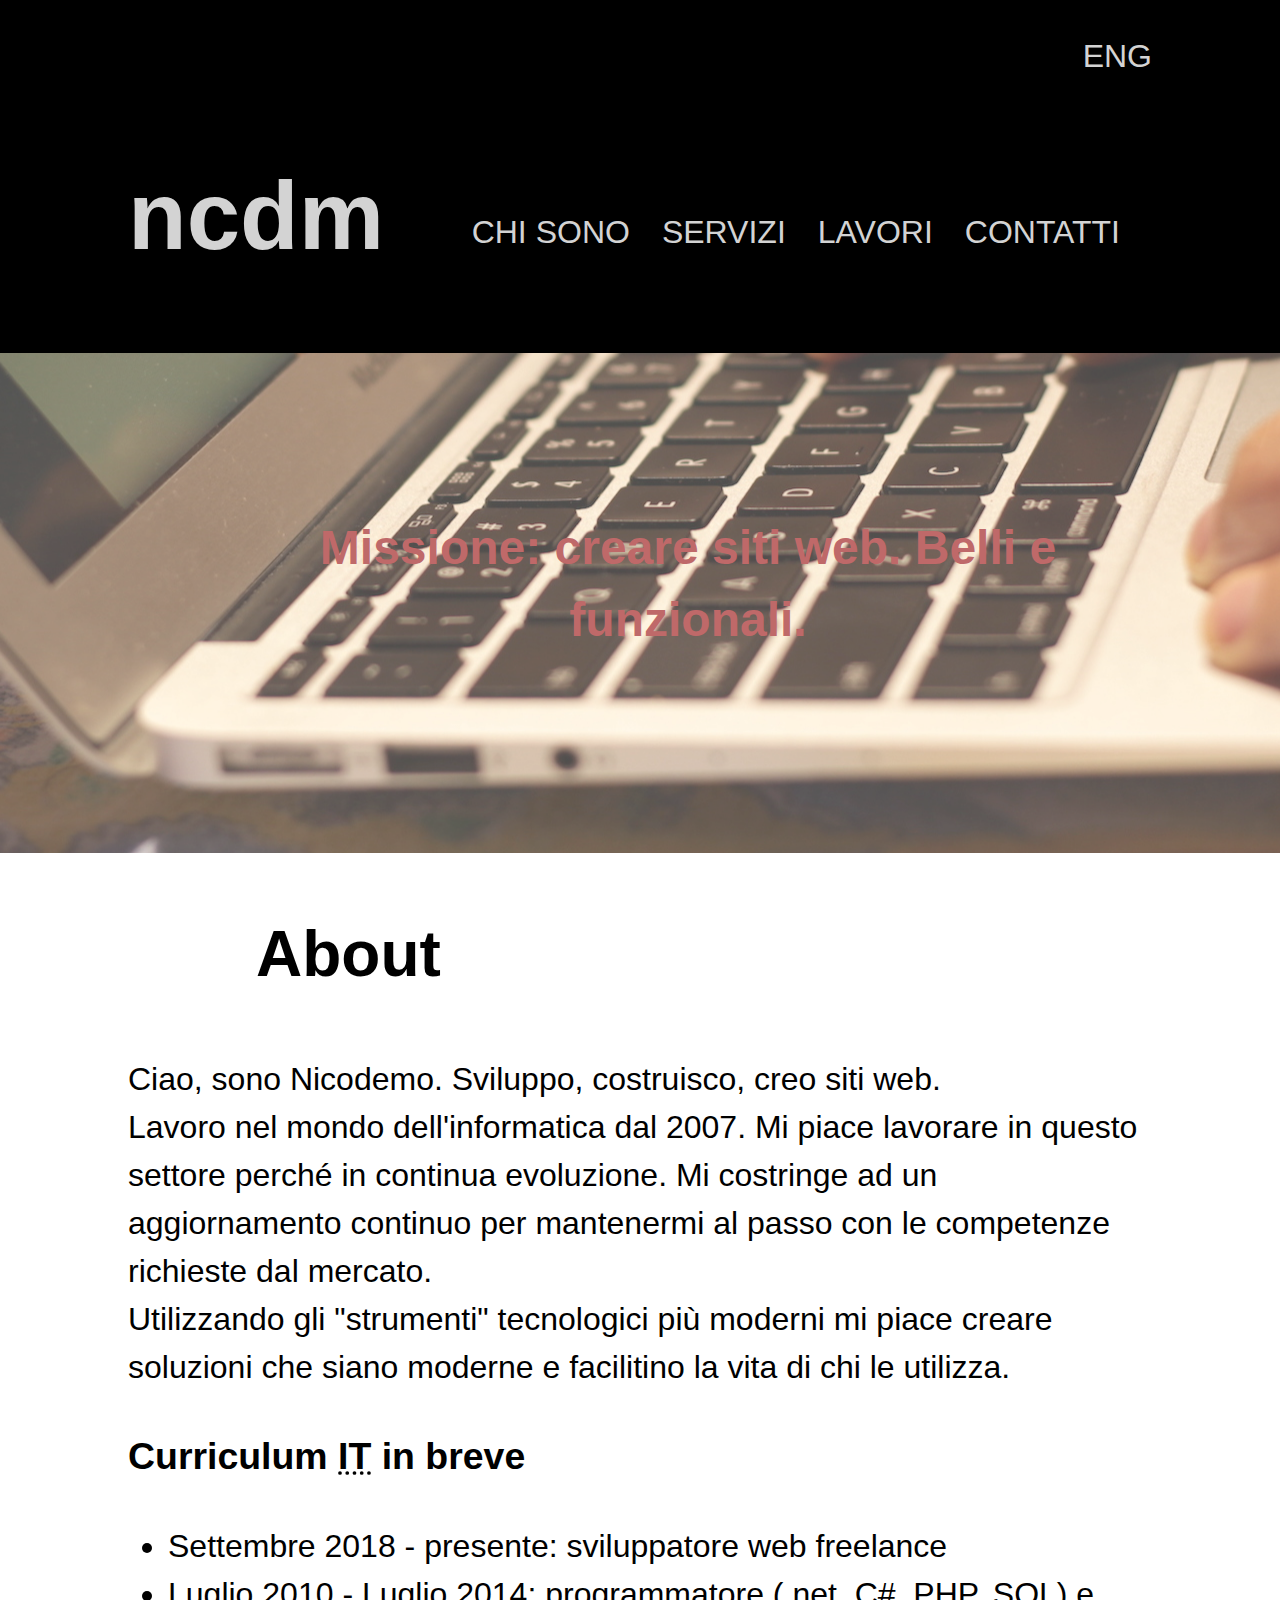
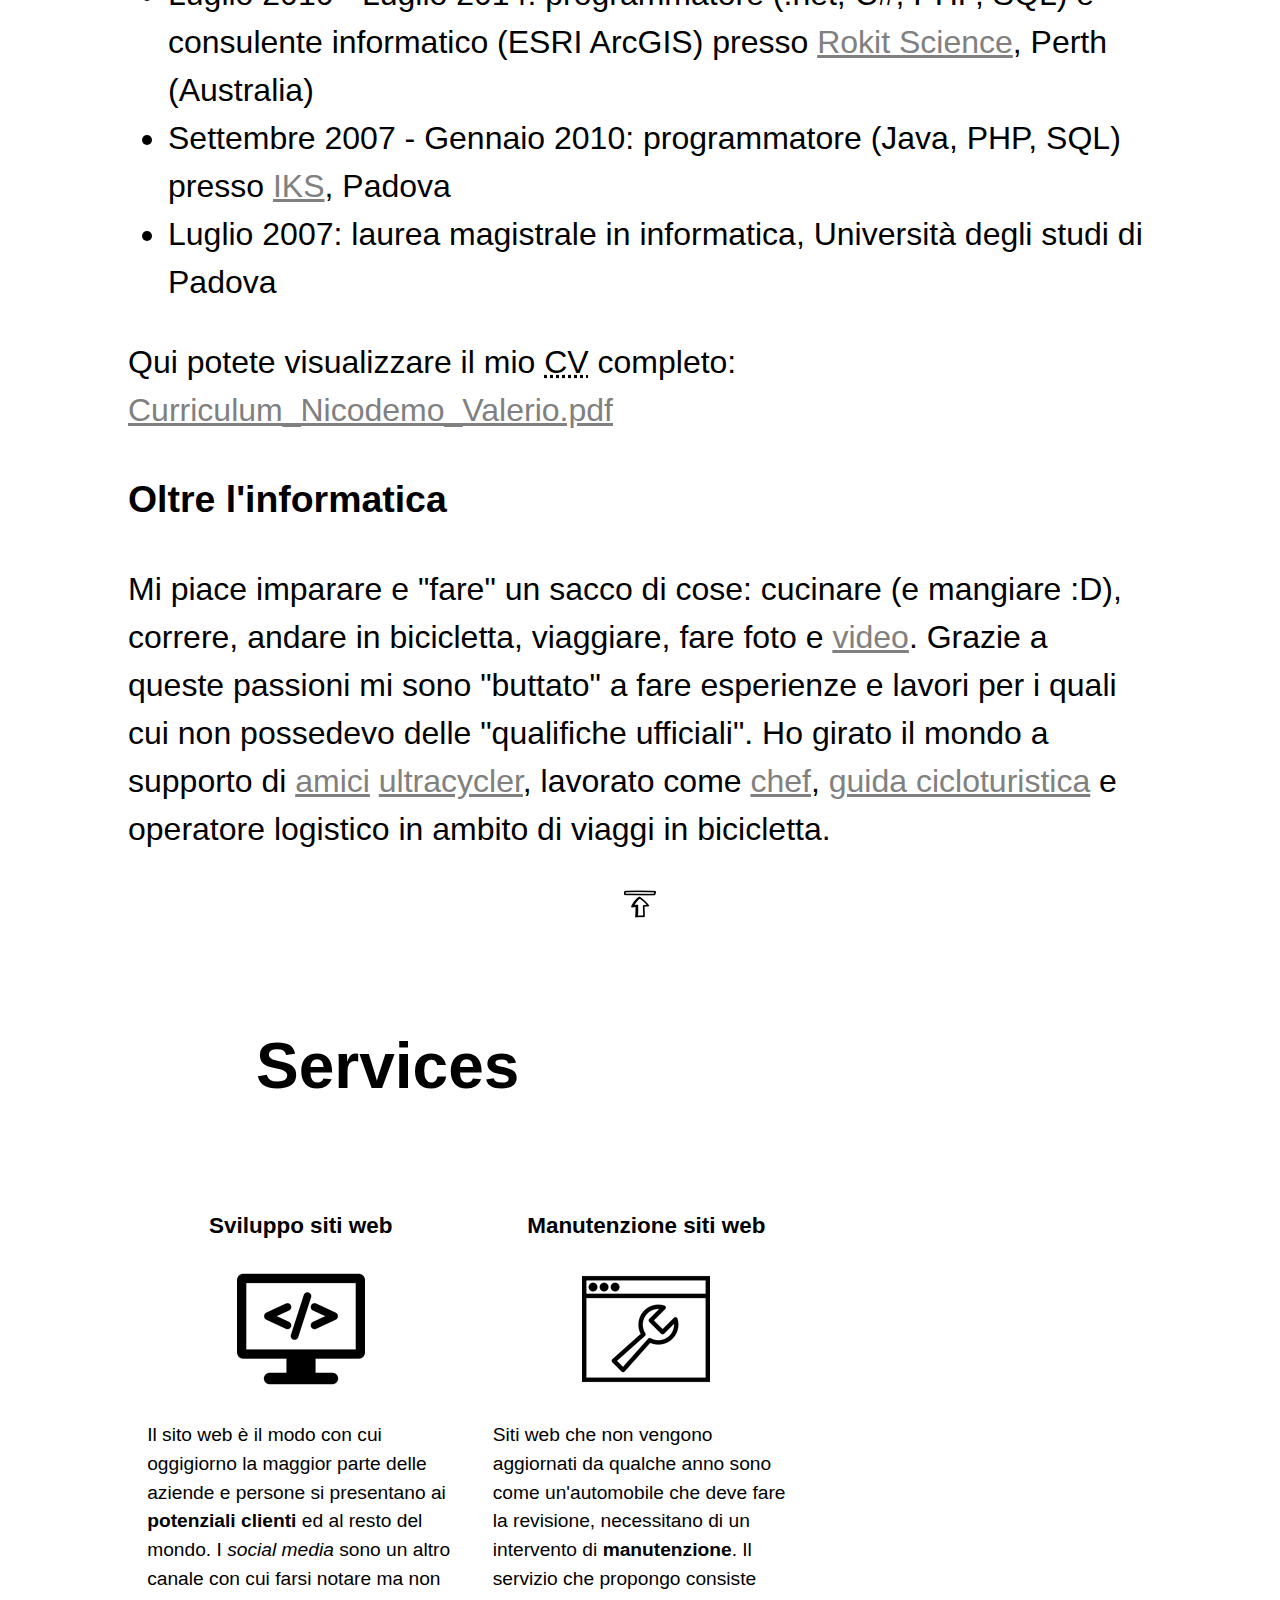
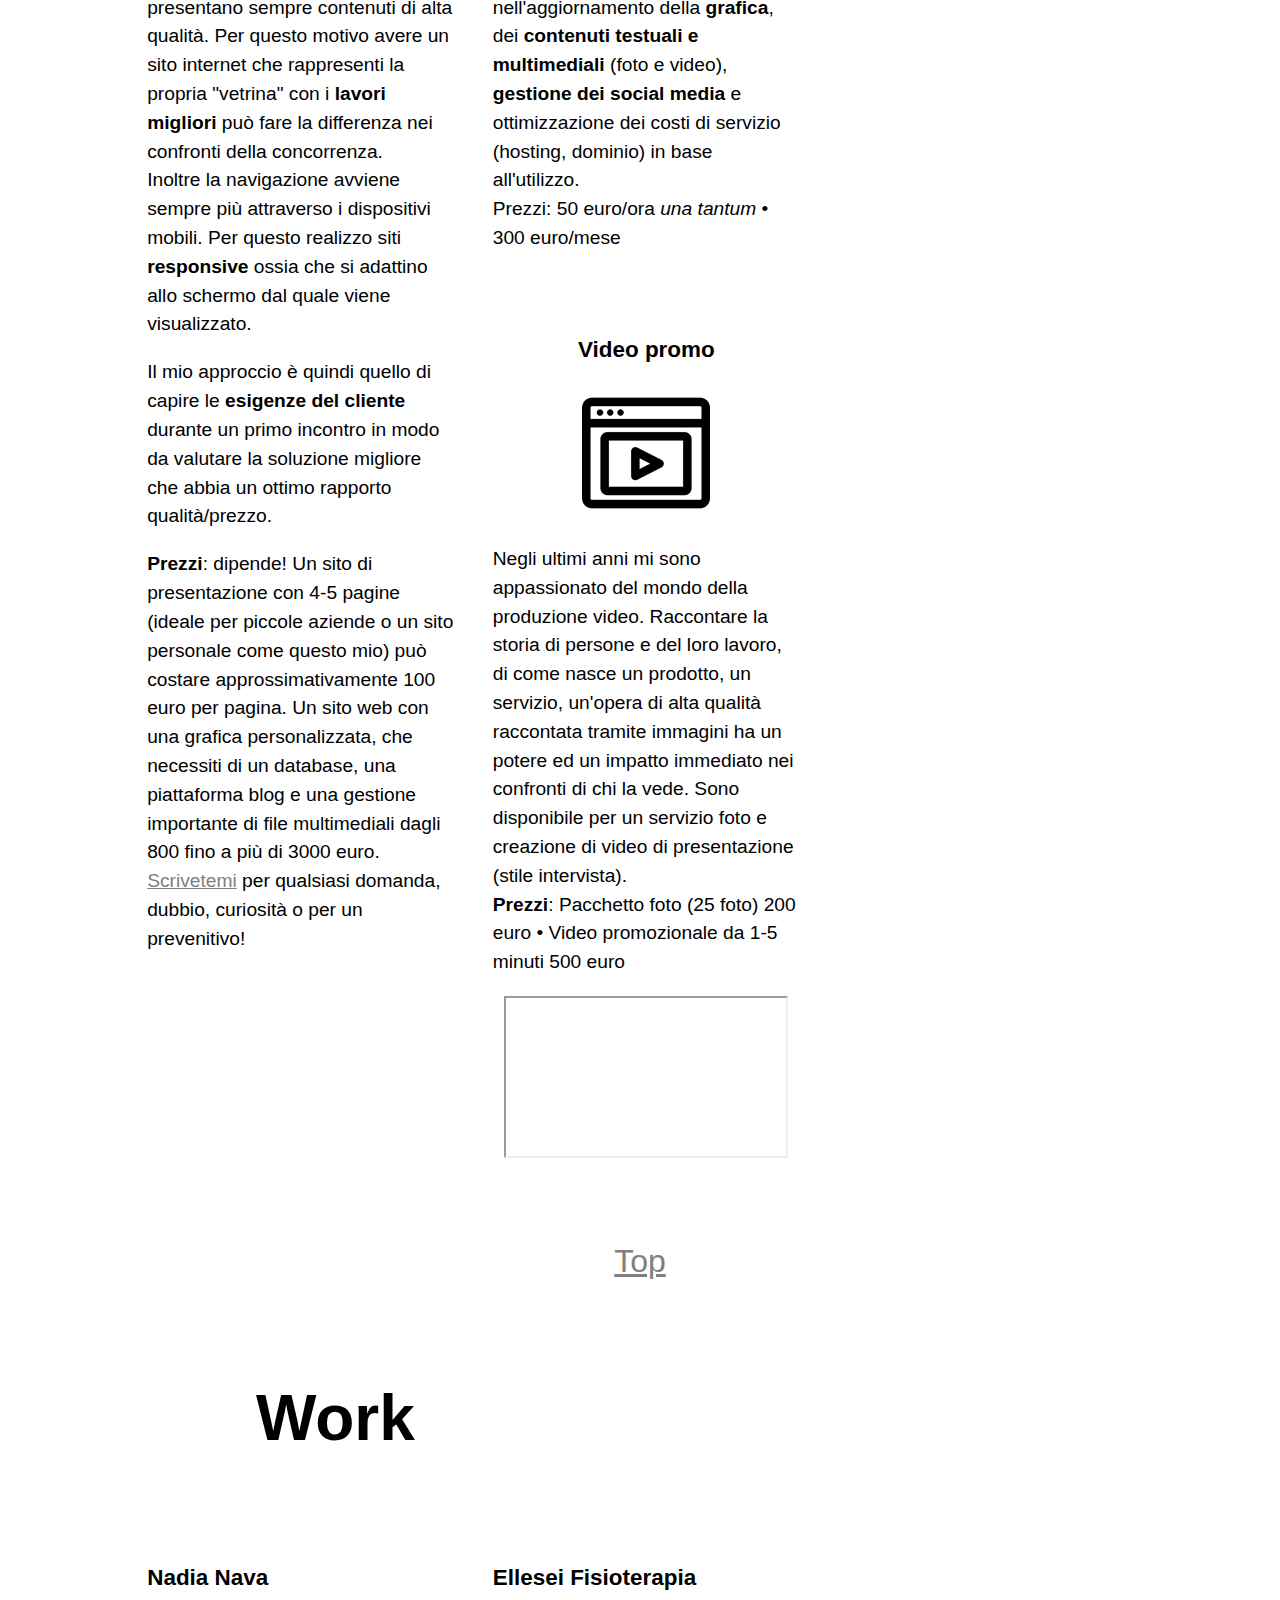
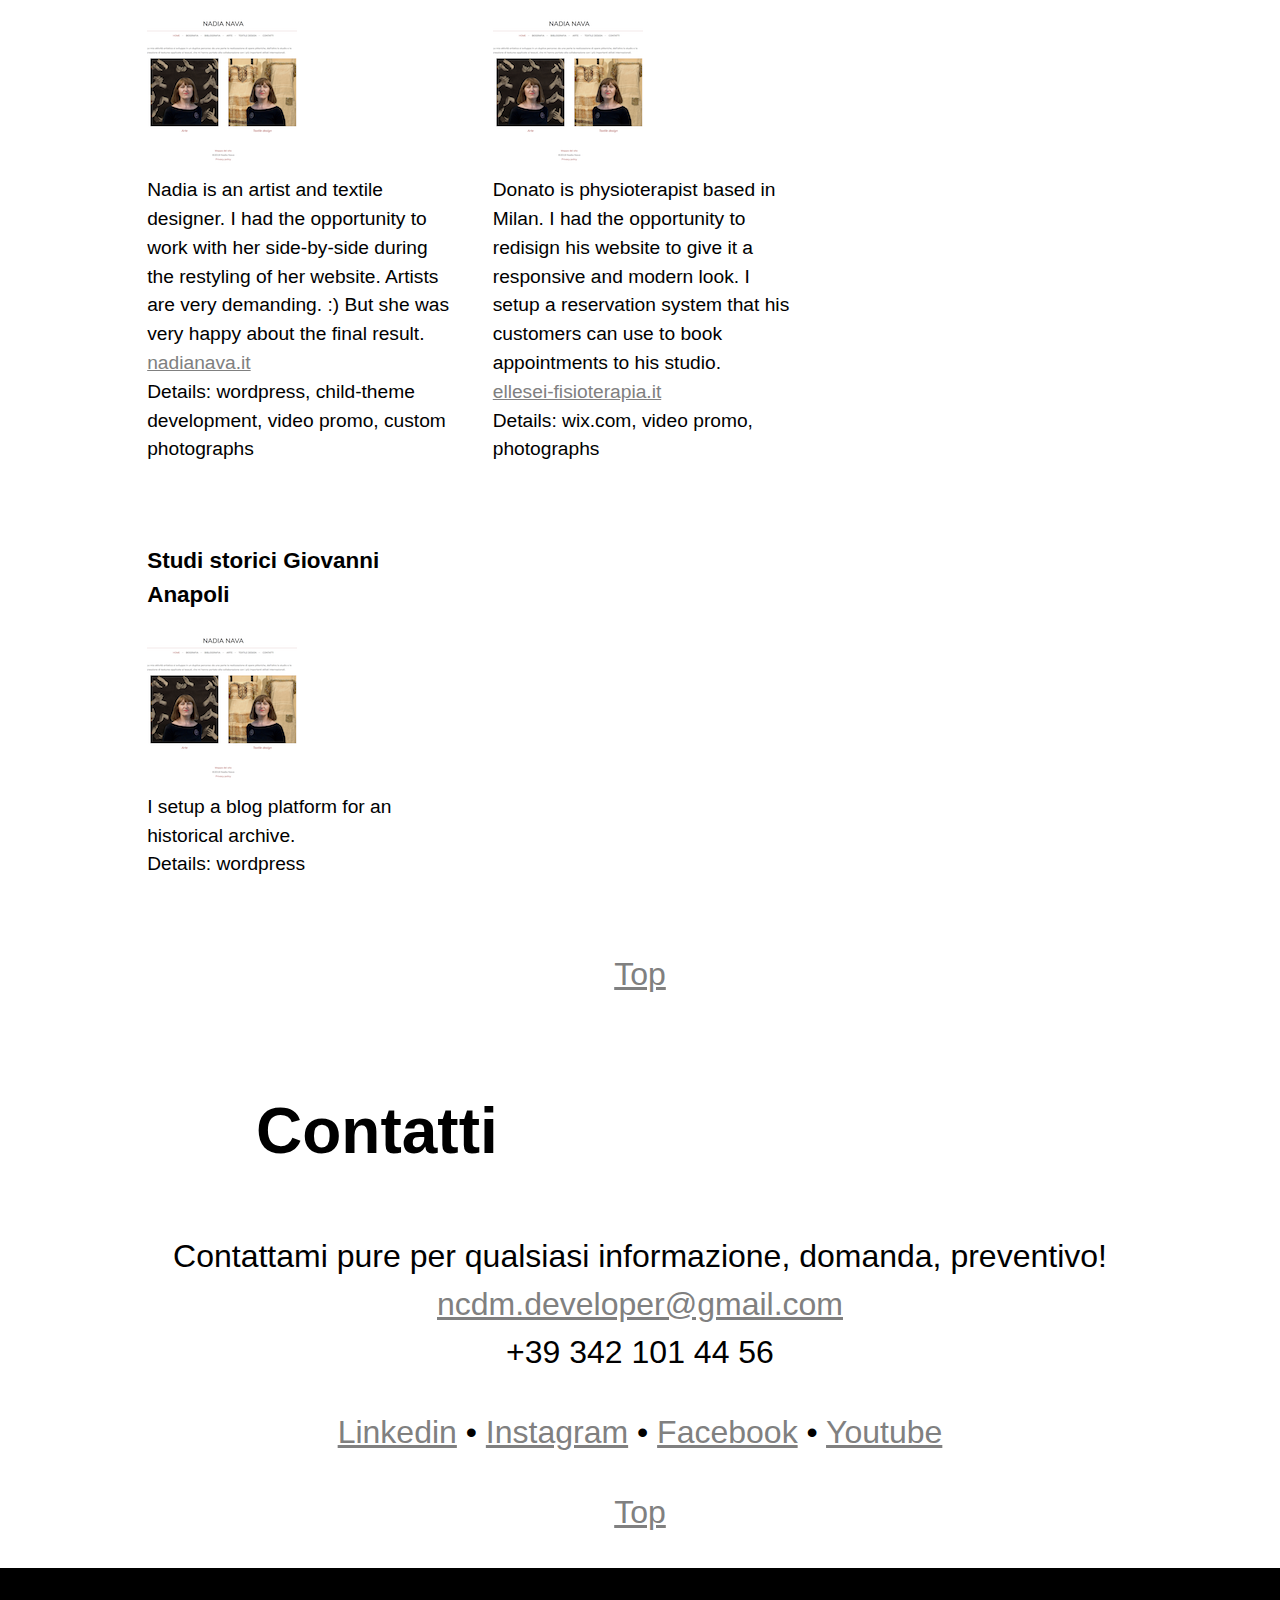
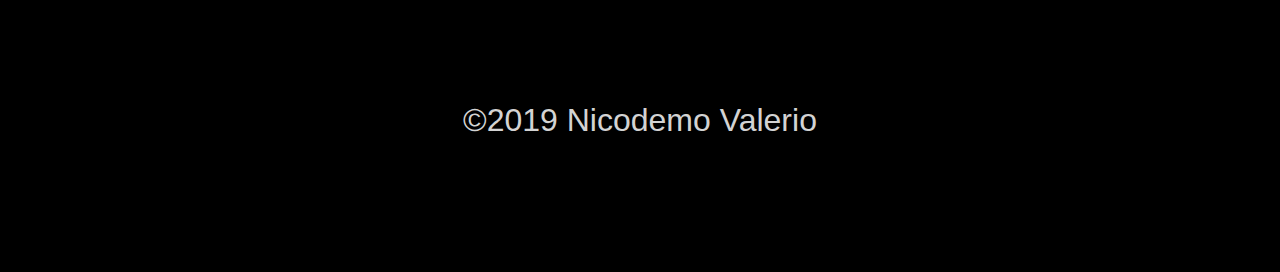
==== index.html @ 2367c75a "First upload" ====
<!DOCTYPE html>
<html lang="it" dir="ltr">
  <head>
    <meta charset="utf-8">
    <meta name="description" content="Nicodemo Valerio è uno sviluppatore di siti web. Lavora con base in provincia di Vicenza ma offre i suoi servizi in tutta Italia.">
    <meta name="keywords" content="web developer, sviluppatore web, programmatore, vicenza, html, css, freelance">
    <meta name="author" content="Nicodemo Valerio">
    <meta name="viewport" content="width=device-width, initial-scale=1.0">
    <title>Nicodemo Valerio</title>
    <link rel="stylesheet" href="./css/style.css">
    <link rel="icon" href="./img/icons/favicon.png">
  </head>
  <body>
    <header>
      <div class="container">
        <div id="language">
          <a href="index-en.html">ENG</a>
        </div>
        <div id="header-title">
            <h1>ncdm</h1>
        </div>
        <nav id="menu">
          <ul>
            <li><a href="#about">Chi sono</a></li>
            <li><a href="#services">Servizi</a></li>
            <li><a href="#work">Lavori</a></li>
            <li><a href="#contacts">Contatti</a></li>
          </ul>
        </nav>
      </div>
    </header>
    <section id="showcase">
      <div class="container">
        <h2>Missione: creare siti web. Belli e funzionali.</h2>
      </div>
    </section>
    <section id="about">
      <div class="container">
        <h2>About</h2>
        <p>Ciao, sono Nicodemo. Sviluppo, costruisco, creo siti web.
          <br>Lavoro nel mondo dell'informatica dal 2007. Mi piace lavorare in questo settore perché in continua evoluzione. Mi costringe ad un aggiornamento continuo per mantenermi al passo con le competenze richieste dal mercato.
          <br>Utilizzando gli "strumenti" tecnologici più moderni mi piace creare soluzioni che siano moderne e facilitino la vita di chi le utilizza.
        </p>
        <h3>Curriculum <abbr title="Information Technology">IT</abbr> in breve</h3>
        <ul>
          <li>Settembre 2018 - presente: sviluppatore web freelance</li>
          <li>Luglio 2010 - Luglio 2014: programmatore (.net, C#, PHP, SQL) e consulente informatico (ESRI ArcGIS) presso <a href="http://rokitscience.com/">Rokit Science</a>, Perth (Australia)</li>
          <li>Settembre 2007 - Gennaio 2010: programmatore (Java, PHP, SQL) presso <a href="https://www.iks.it">IKS</a>, Padova</li>
          <li>Luglio 2007: laurea magistrale in informatica, Università degli studi di Padova</li>
        </ul>
        <p>Qui potete visualizzare il mio <abbr title="Curriculum Vitae">CV</abbr> completo: <a href="#">Curriculum_Nicodemo_Valerio.pdf</a></p>
        <h3>Oltre l'informatica</h3>
        <p>Mi piace imparare e "fare" un sacco di cose: cucinare (e mangiare :D), correre, andare in bicicletta, viaggiare, fare foto e <a href="https://www.youtube.com/c/NicodemoValerio" target="_blank">video</a>. Grazie a queste passioni mi sono "buttato" a fare esperienze e lavori per i quali cui non possedevo delle "qualifiche ufficiali". Ho girato il mondo a supporto di <a href="http://www.paoloaste.it" target="_blank">amici</a> <a href="https://keepbrave.com/gallery/" target="_blank">ultracycler</a>, lavorato come <a href="http://www.thefitduck.wordpress.com" target="_blank">chef</a>, <a href="https://www.girolibero.it" target="_blank">guida cicloturistica</a> e operatore logistico in ambito di viaggi in bicicletta.</p>
        <p class="centered"><a href="#menu"><img src="./img/icons/gototop.png" alt="Go to top"> </a></p>
      </div>
    </section>
    <section id="services">
      <div class="container">
          <h2>Services</h2>
          <div class="service">
            <h3>Sviluppo siti web</h3>
            <p class="centered"><img src="./img/services/service_web_development.png" alt="Web development icon" height="128" width="128"> </p>
            <p>Il sito web è il modo con cui oggigiorno la maggior parte delle aziende e persone si presentano ai <strong>potenziali clienti</strong> ed al resto del mondo. I <em>social media</em> sono un altro canale con cui farsi notare ma non presentano sempre contenuti di alta qualità. Per questo motivo avere un sito internet che rappresenti la propria "vetrina" con i <strong>lavori migliori</strong> può fare la differenza nei confronti della concorrenza.
            <br>Inoltre la navigazione avviene sempre più attraverso i dispositivi mobili. Per questo realizzo siti <strong>responsive</strong> ossia che si adattino allo schermo dal quale viene visualizzato.</p>
            <p>Il mio approccio è quindi quello di capire le <strong>esigenze del cliente</strong> durante un primo incontro in modo da valutare la soluzione migliore che abbia un ottimo rapporto qualità/prezzo.</p>
            <p><strong>Prezzi</strong>: dipende! Un sito di presentazione con 4-5 pagine (ideale per piccole aziende o un sito personale come questo mio) può costare approssimativamente 100 euro per pagina. Un sito web con una grafica personalizzata, che necessiti di un database, una piattaforma blog e una gestione importante di file multimediali dagli 800 fino a più di 3000 euro. <a href="#contacts">Scrivetemi</a> per qualsiasi domanda, dubbio, curiosità o per un prevenitivo!</p>
          </div>
          <div class="service">
            <h3>Manutenzione siti web</h3>
            <p class="centered"><img src="./img/services/service_maintenance.png" alt="Web development icon" height="128" width="128"></p>
            <p>Siti web che non vengono aggiornati da qualche anno sono come un'automobile che deve fare la revisione, necessitano di un intervento di <strong>manutenzione</strong>. Il servizio che propongo consiste nell'aggiornamento della <strong>grafica</strong>, dei <strong>contenuti testuali e multimediali</strong> (foto e video), <strong>gestione dei social media</strong> e ottimizzazione dei costi di servizio (hosting, dominio) in base all'utilizzo.
              <br>Prezzi: 50 euro/ora <em>una tantum</em> • 300 euro/mese
            </p>
          </div>
          <div class="service">
            <h3>Video promo</h3>
            <p class="centered"><img src="./img/services/service_video.png" alt="Web development icon" height="128" width="128"></p>
            <p>Negli ultimi anni mi sono appassionato del mondo della produzione video. Raccontare la storia di persone e del loro lavoro, di come nasce un prodotto, un servizio, un'opera di alta qualità raccontata tramite immagini ha un potere ed un impatto immediato nei confronti di chi la vede. Sono disponibile per un servizio foto e creazione di video di presentazione (stile intervista).
              <br><strong>Prezzi</strong>: Pacchetto foto (25 foto) 200 euro • Video promozionale da 1-5 minuti 500 euro
            </p>
            <p class="centered">
            <iframe width="280" height="158" src="https://www.youtube.com/embed/1aF78rdouV4" allow="accelerometer; autoplay; encrypted-media; gyroscope; picture-in-picture" allowfullscreen></iframe>
            </p>
          </div>
      </div>
      <p class="centered"><a href="#menu">Top</a></p>
    </section>
    <section id="work">
      <div class="container">
        <h2>Work</h2>
        <div class="workblock">
          <h3>Nadia Nava</h3>
          <p><a href="https://www.nadianava.it" target="_blank"><img src="./img/work/nadianava.png" alt="Nadia Nava website homepage screenshot"></a>
            <br>
            Nadia is an artist and textile designer. I had the opportunity to work with her side-by-side during the restyling of her website. Artists are very demanding. :) But she was very happy about the final result.
            <br><a href="https://www.nadianava.it" target="_blank">nadianava.it</a>
            <br>Details: wordpress, child-theme development, video promo, custom photographs
          </p>
        </div>
        <div class="workblock">
          <h3>Ellesei Fisioterapia</h3>
          <p><img src="./img/work/nadianava.png" alt="Nadia Nava website homepage screenshot">
            <br>
            Donato is physioterapist based in Milan. I had the opportunity to redisign his website to give it a responsive and modern look. I setup a reservation system that his customers can use to book appointments to his studio.
            <br><a href="https://www.ellesei-fisioterapia.it">ellesei-fisioterapia.it</a>
            <br>Details: wix.com, video promo, photographs
          </p>
        </div>
        <div class="workblock">
          <h3>Studi storici Giovanni Anapoli</h3>
          <p><a href="https://www.studistoricianapoli.it"><img src="./img/work/nadianava.png" alt="Nadia Nava website homepage screenshot"></a>
            <br>
            I setup a blog platform for an historical archive.
            <br>Details: wordpress
          </p>
        </div>
      </div>
      <p class="centered"><a href="#menu">Top</a></p>
    </section>
    <section id="contacts">
      <div class="container">
        <h2>Contatti</h2>
        <p class="centered">Contattami pure per qualsiasi informazione, domanda, preventivo!
          <br><a href="mailto:ncdm.developer@gmail.com">ncdm.developer@gmail.com</a>
          <br>+39 342 101 44 56
        </p>
        <p class="centered"><a href="#">Linkedin</a> • <a href="#">Instagram</a> • <a href="#">Facebook</a> • <a href="#">Youtube</a></p>
        <p class="centered"><a href="#menu">Top</a></p>
      </div>
    </section>
    <footer>
      <div class="container">
        <p>&copy;2019 Nicodemo Valerio</p>
      </div>
    </footer>
  </body>
</html>
---- css/style.css ----
body {
  font-size: 2em;
  font-family: Arial, Helvetica, sans-serif;
  line-height: 1.5;
  padding: 0;
  margin: 0;
  scroll-behavior: smooth;
}

/* Generic elements */
h2 {font-size: 2em; padding-left: 2em;}
a {color: gray;}
a:hover {text-decoration: none;}
a:hover img{border: 1px solid brown;}

/* Generic classes */
.container {
  width: 80%;
  margin: auto;
  overflow: hidden;
}
.small {font-size: 0.3em;}
.centered {text-align: center;}

/* Animations */
img.slide-from-right, div.slide-from-right, p.slide-from-right {
  position: relative;
  animation: slide-from-right 3s;
}
@keyframes slide-from-right{
  0%   {right: -400%;}
  100% {right: 0px;}
}

img.slide-from-left, div.slide-from-left, p.slide-from-left {
  position: relative;
  animation: slide-from-left 3s;
}
@keyframes slide-from-left{
  0%   {left: -100%;}
  100% {left: 0px;}
}

img.slide-from-top, div.slide-from-top, p.slide-from-top {
  position: relative;
  animation: slide-from-top 3s;
}
@keyframes slide-from-top{
  0%   {top: -100%;}
  100% {top: 0px;}
}

img.slide-from-bottom, div.slide-from-bottom, p.slide-from-bottom {
  position: relative;
  animation: slide-from-bottom 3s;
}
@keyframes slide-from-bottom{
  0%   {bottom: -100%;}
  100% {bottom: 0px;}
}

img.slide-left-right, div.slide-left-right, p.slide-left-right {
  position: relative;
  animation: slide-left-right 3s;
}
@keyframes slide-left-right {
  0%  {left: -50%;}
  50% {left: +50%;}
  100% {left: -0%;}
}

/* Header */
header {background: black;}
#language {text-align: right; padding-top: 1em;}
#header-title {float: left;}
#header-title h1 {
  color: lightgray;
  font-size: 3em;
  position: relative;
  animation: slide-from-right 3s;
}
header nav {
  float: right;
  padding-top: 3em;
  position: relative;
  animation: slide-from-left 3s;
}
header li {
    float: left;
    text-decoration: none;
    display: inline;
    margin-right: 1em;
}
header a {
  color: lightgray;
  text-decoration: none;
  text-transform: uppercase;
}
header a:hover {
  color: black;
  background-color: white;
  padding: 0.5em;
}

/* Showcase */
#showcase {
  min-height: 500px;
  min-width: 800px;
  background-image: url('../img/showcase/keyboard.jpg');
  background-repeat: no-repeat;
  background-position: bottom;
  background-attachment: fixed;
  opacity: 0.7;
  text-align: center;
  color: white;
}
#showcase h2 {
  font-size: 1.5em;
  color: brown;
  padding-top: 2.5em;
}

/* About */
#about {}

/* Services */
#services {}
.service, .workblock {
  float: left;
  width: 30%;
  font-size: 0.6em;
  padding: 1em;
}
.service h3 {text-align: center;}
/* Work */
#work {}
#workblock {}

/* Contacts */
#contacts {}

/* Footer */
footer{
  background: black;
  color: lightgray;
  text-align: center;
  padding: 3em 0;
}
/* Media */
@media(max-width: 768px) {
  body {font-size: 1em;}
  h2 {padding-left: 0;}
  #header-title, header nav, header nav li, .container,
  #showcase, #about, #services, .service, #work, .workblock, #contacts,
  footer {
    float:none;
    text-align: center;
    width: 100%;
    padding: 0;
  }
  header nav {padding-top: 0;}
}

@media(max-width: 800px) {
  #showcase {min-width: 200px; min-height: 50px;}
  #showcase h2 {margin-top: 0.3em;}
}
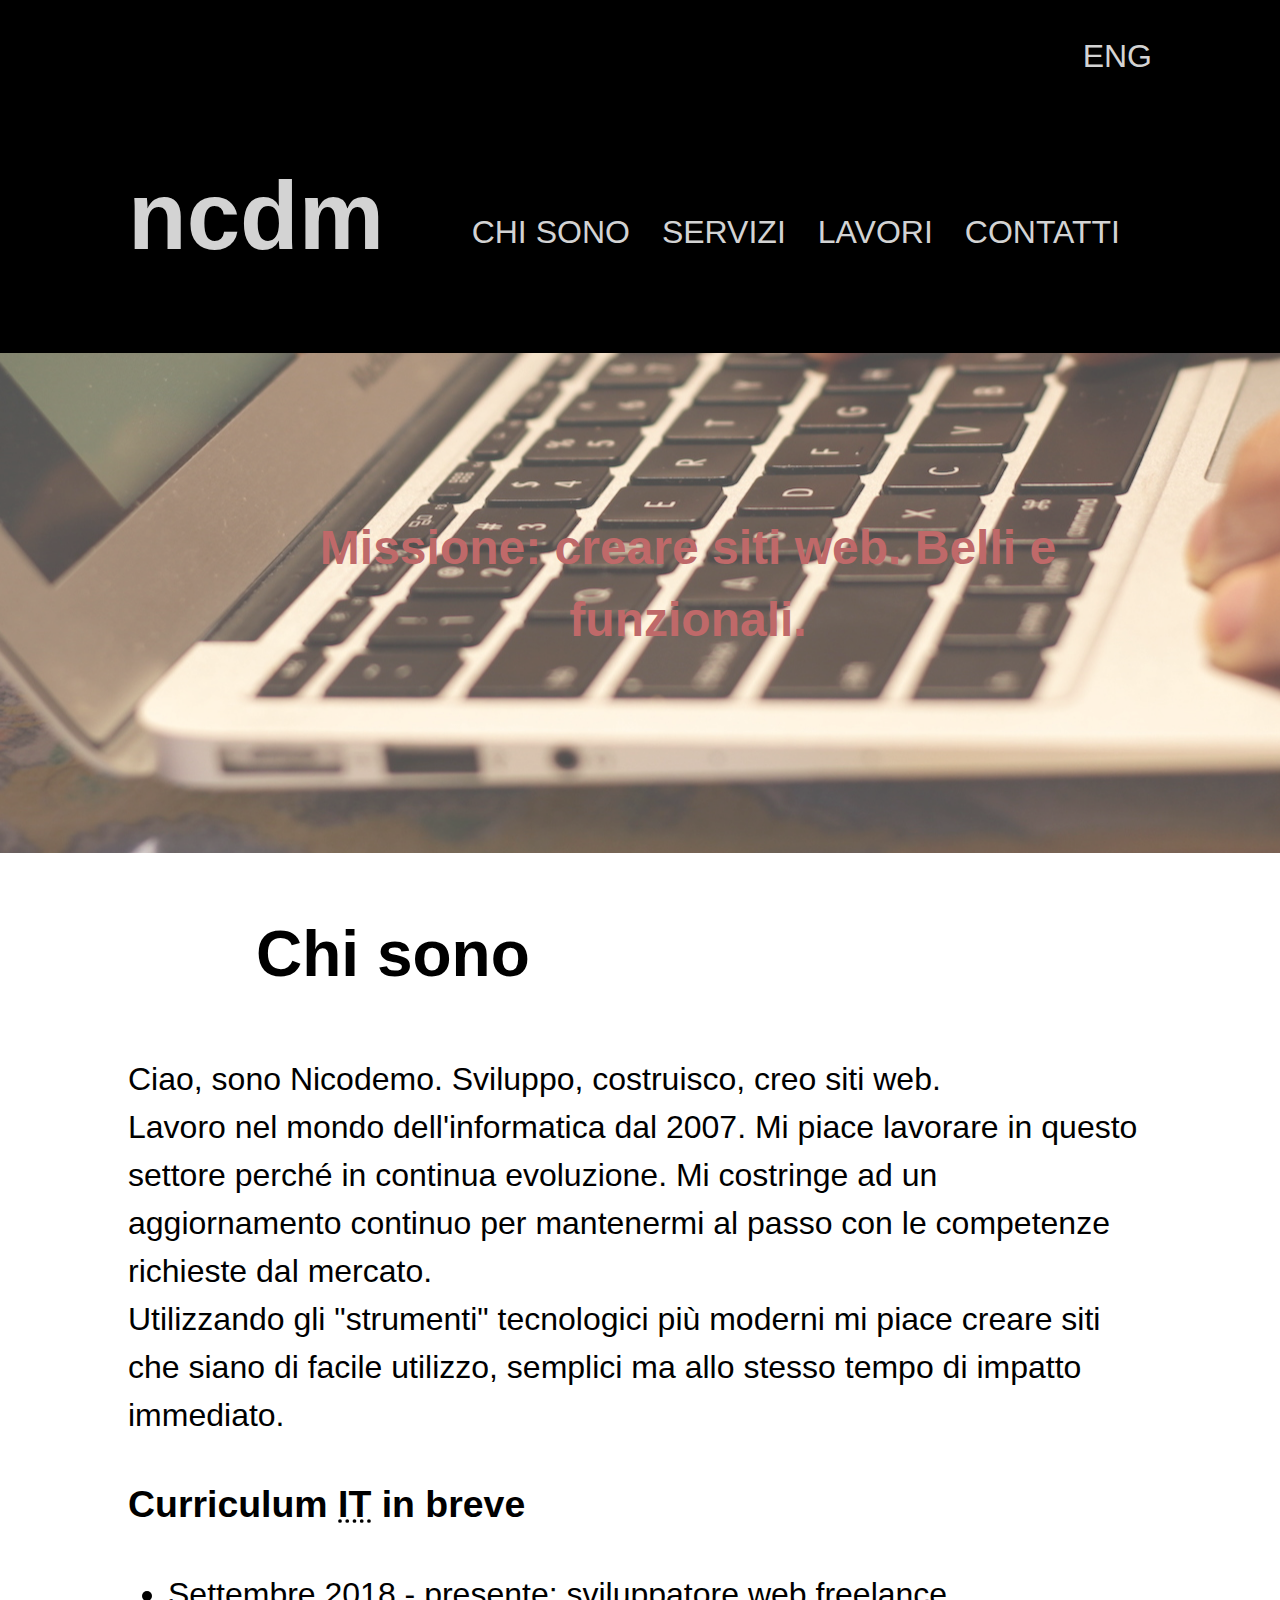
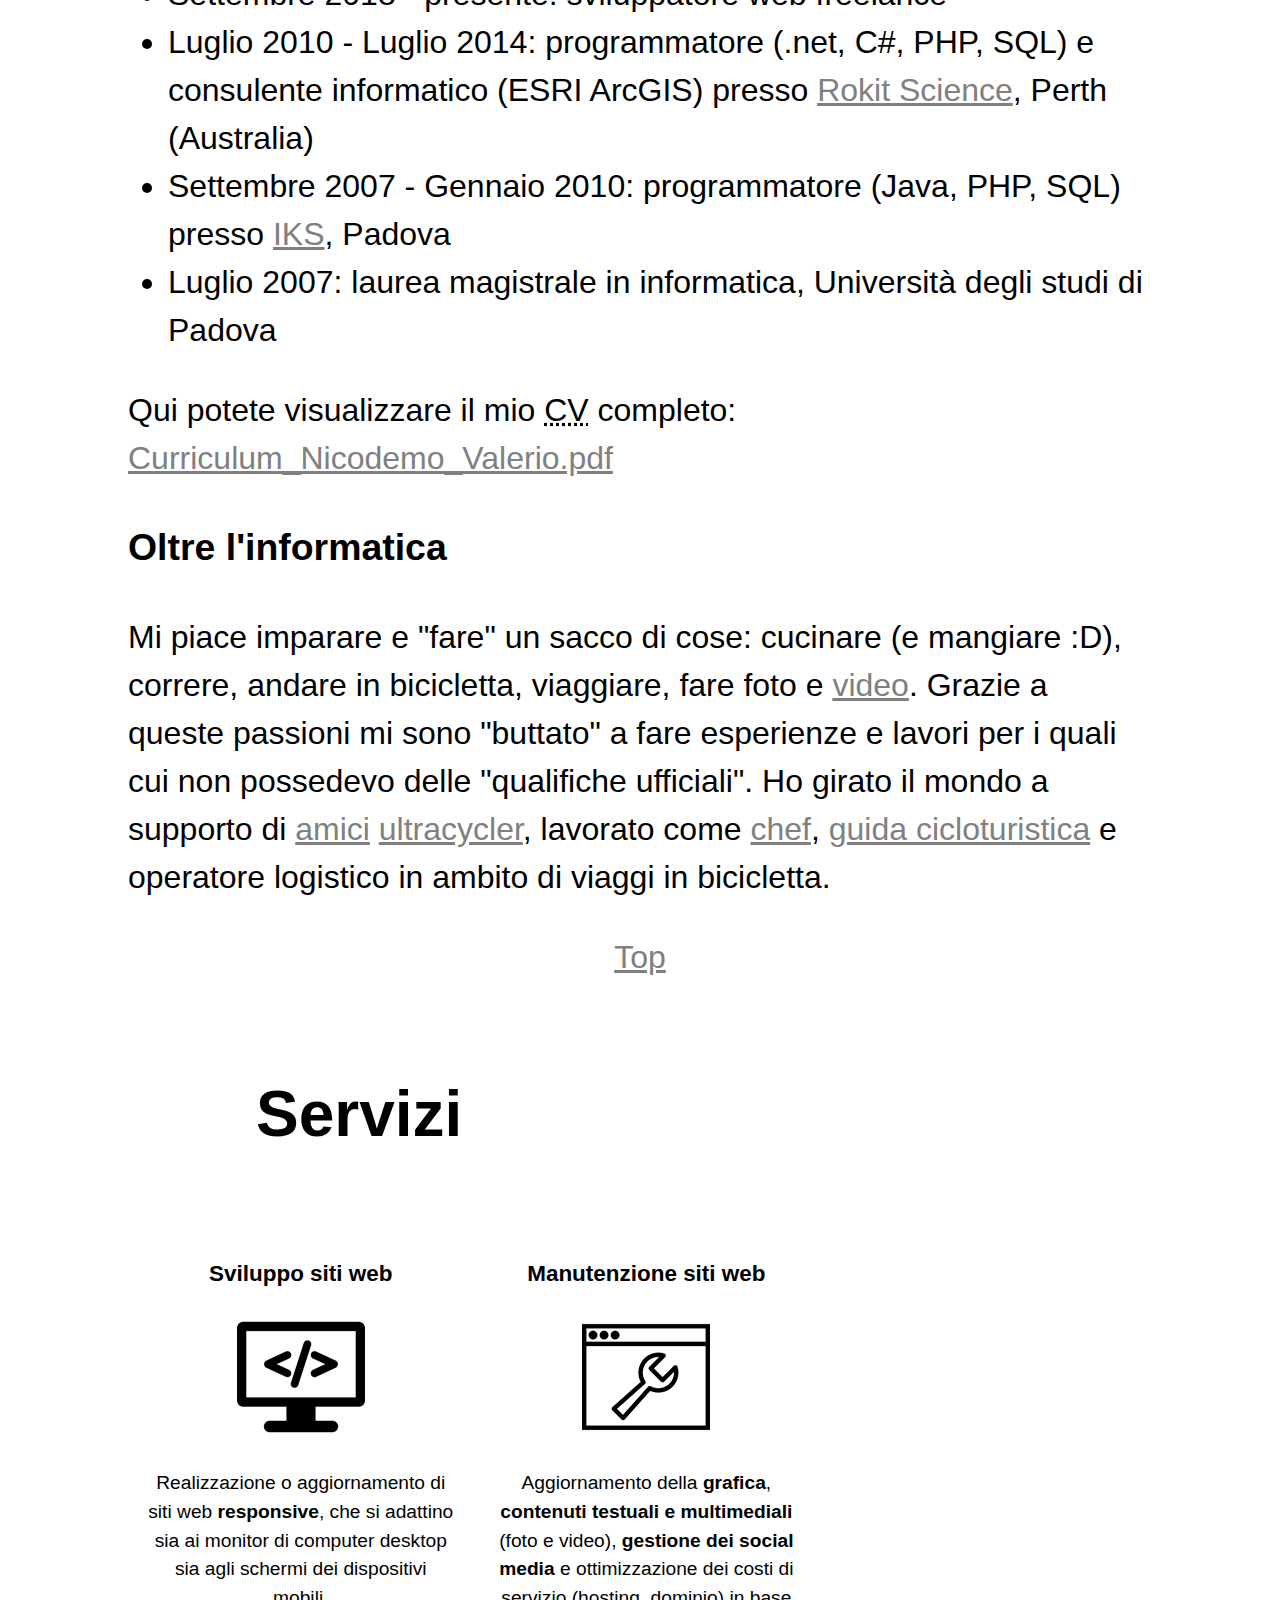
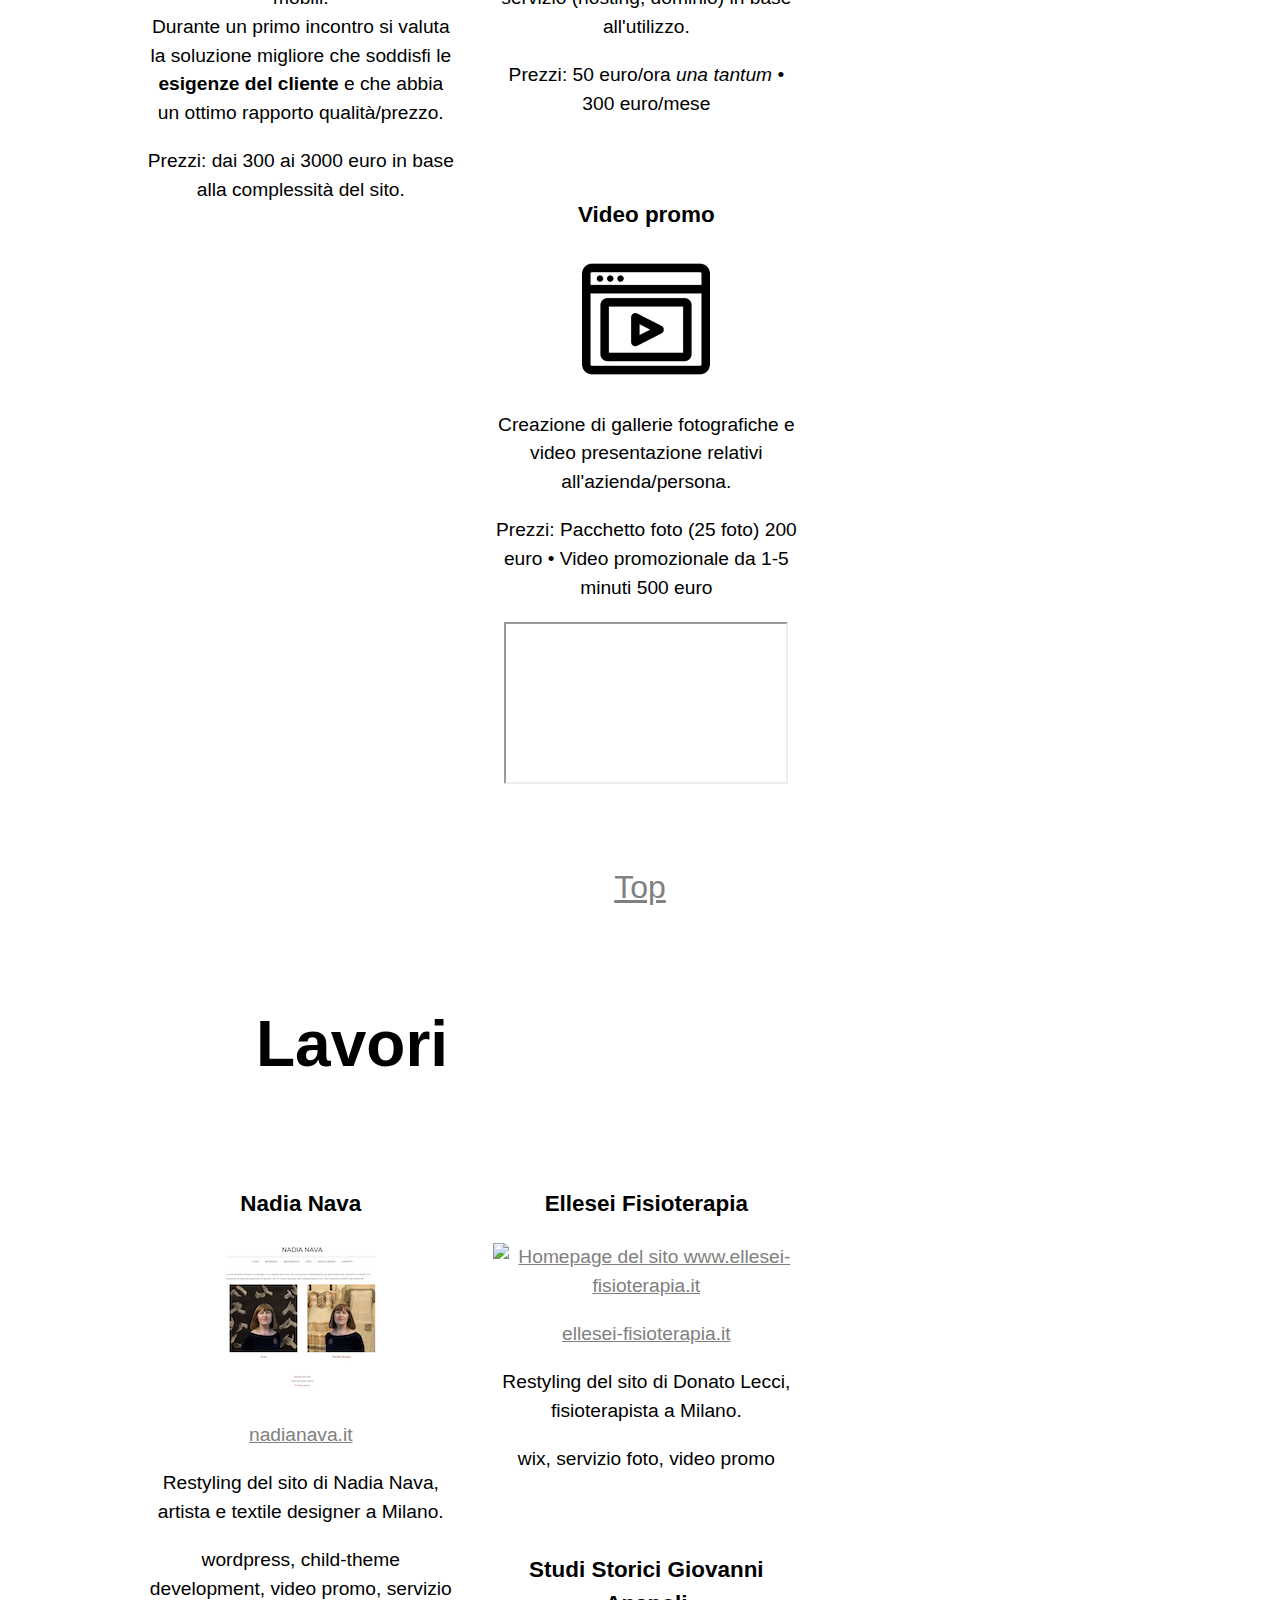
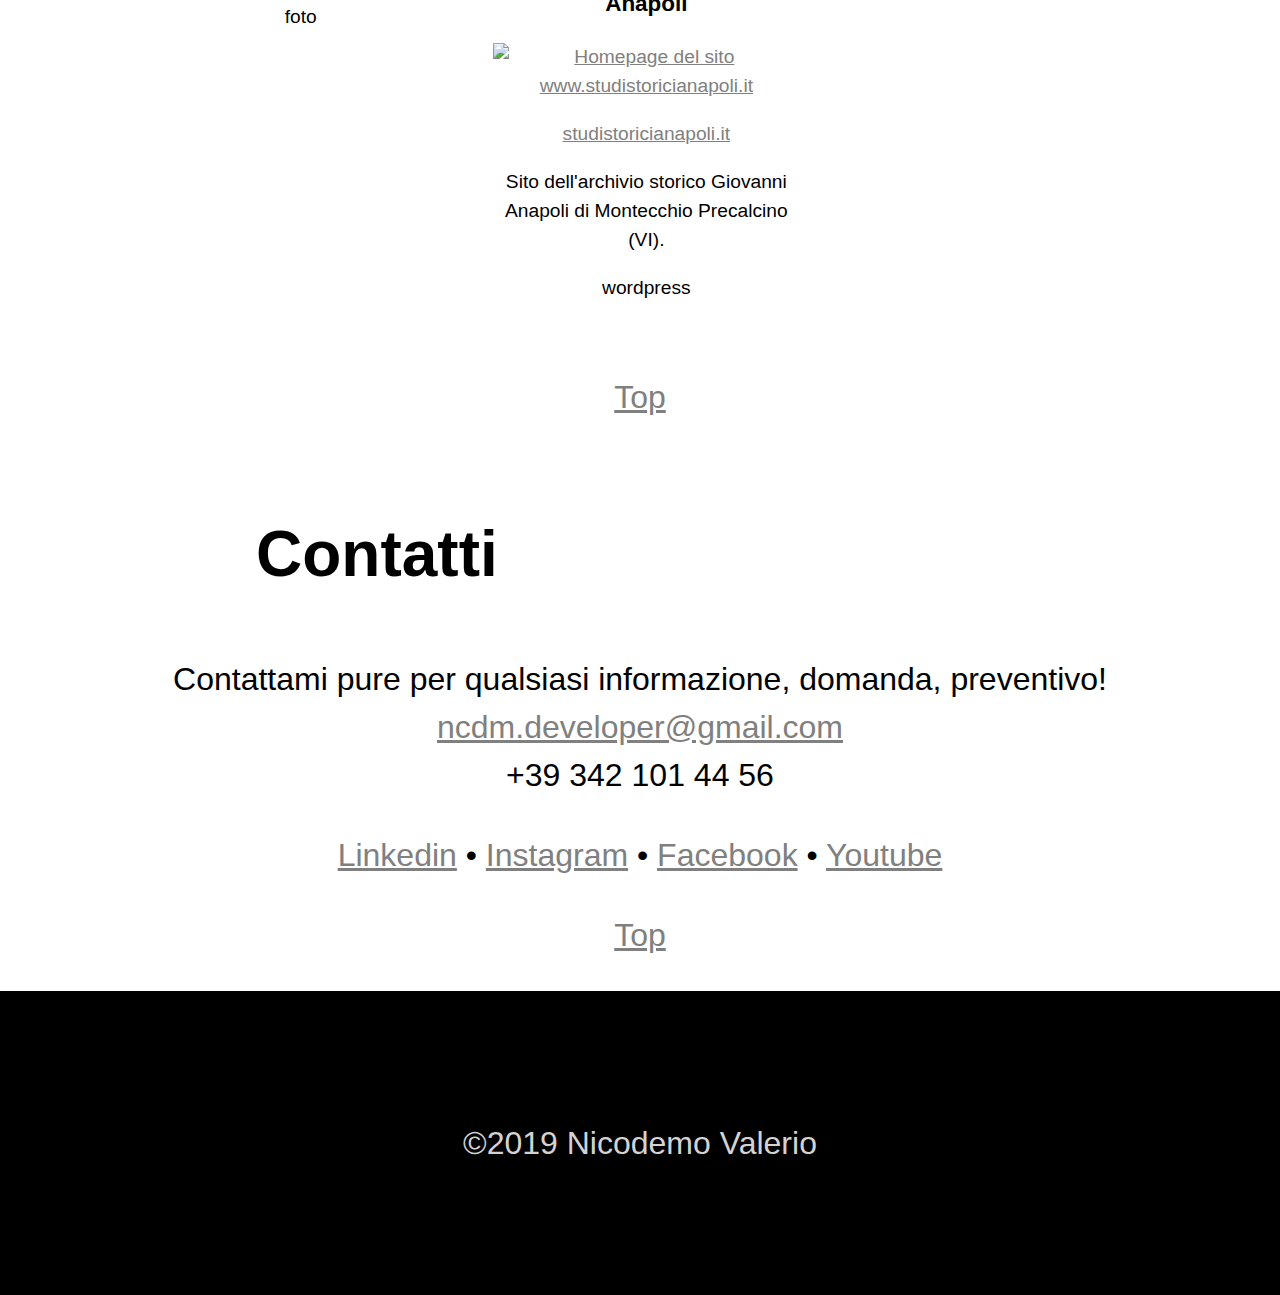
==== commit 5aaae313: "Removed go to top icon" ====
--- a/index.html
+++ b/index.html
@@ -36,10 +36,10 @@
     </section>
     <section id="about">
       <div class="container">
-        <h2>About</h2>
+        <h2>Chi sono</h2>
         <p>Ciao, sono Nicodemo. Sviluppo, costruisco, creo siti web.
           <br>Lavoro nel mondo dell'informatica dal 2007. Mi piace lavorare in questo settore perché in continua evoluzione. Mi costringe ad un aggiornamento continuo per mantenermi al passo con le competenze richieste dal mercato.
-          <br>Utilizzando gli "strumenti" tecnologici più moderni mi piace creare soluzioni che siano moderne e facilitino la vita di chi le utilizza.
+          <br>Utilizzando gli "strumenti" tecnologici più moderni mi piace creare siti che siano di facile utilizzo, semplici ma allo stesso tempo di impatto immediato.
         </p>
         <h3>Curriculum <abbr title="Information Technology">IT</abbr> in breve</h3>
         <ul>
@@ -51,32 +51,32 @@
         <p>Qui potete visualizzare il mio <abbr title="Curriculum Vitae">CV</abbr> completo: <a href="#">Curriculum_Nicodemo_Valerio.pdf</a></p>
         <h3>Oltre l'informatica</h3>
         <p>Mi piace imparare e "fare" un sacco di cose: cucinare (e mangiare :D), correre, andare in bicicletta, viaggiare, fare foto e <a href="https://www.youtube.com/c/NicodemoValerio" target="_blank">video</a>. Grazie a queste passioni mi sono "buttato" a fare esperienze e lavori per i quali cui non possedevo delle "qualifiche ufficiali". Ho girato il mondo a supporto di <a href="http://www.paoloaste.it" target="_blank">amici</a> <a href="https://keepbrave.com/gallery/" target="_blank">ultracycler</a>, lavorato come <a href="http://www.thefitduck.wordpress.com" target="_blank">chef</a>, <a href="https://www.girolibero.it" target="_blank">guida cicloturistica</a> e operatore logistico in ambito di viaggi in bicicletta.</p>
-        <p class="centered"><a href="#menu"><img src="./img/icons/gototop.png" alt="Go to top"> </a></p>
+        <p class="centered"><a href="#menu">Top</a></p>
       </div>
     </section>
     <section id="services">
       <div class="container">
-          <h2>Services</h2>
+          <h2>Servizi</h2>
           <div class="service">
             <h3>Sviluppo siti web</h3>
             <p class="centered"><img src="./img/services/service_web_development.png" alt="Web development icon" height="128" width="128"> </p>
-            <p>Il sito web è il modo con cui oggigiorno la maggior parte delle aziende e persone si presentano ai <strong>potenziali clienti</strong> ed al resto del mondo. I <em>social media</em> sono un altro canale con cui farsi notare ma non presentano sempre contenuti di alta qualità. Per questo motivo avere un sito internet che rappresenti la propria "vetrina" con i <strong>lavori migliori</strong> può fare la differenza nei confronti della concorrenza.
-            <br>Inoltre la navigazione avviene sempre più attraverso i dispositivi mobili. Per questo realizzo siti <strong>responsive</strong> ossia che si adattino allo schermo dal quale viene visualizzato.</p>
-            <p>Il mio approccio è quindi quello di capire le <strong>esigenze del cliente</strong> durante un primo incontro in modo da valutare la soluzione migliore che abbia un ottimo rapporto qualità/prezzo.</p>
-            <p><strong>Prezzi</strong>: dipende! Un sito di presentazione con 4-5 pagine (ideale per piccole aziende o un sito personale come questo mio) può costare approssimativamente 100 euro per pagina. Un sito web con una grafica personalizzata, che necessiti di un database, una piattaforma blog e una gestione importante di file multimediali dagli 800 fino a più di 3000 euro. <a href="#contacts">Scrivetemi</a> per qualsiasi domanda, dubbio, curiosità o per un prevenitivo!</p>
+            <p class="centered">Realizzazione o aggiornamento di siti web <strong>responsive</strong>, che si adattino sia ai monitor di computer desktop sia agli schermi dei dispositivi mobili.
+            <br>Durante un primo incontro si valuta la soluzione migliore che soddisfi le <strong>esigenze del cliente</strong> e che abbia un ottimo rapporto qualità/prezzo.</p>
+            <p class="centered">Prezzi: dai 300 ai 3000 euro in base alla complessità del sito.</p>
           </div>
           <div class="service">
             <h3>Manutenzione siti web</h3>
             <p class="centered"><img src="./img/services/service_maintenance.png" alt="Web development icon" height="128" width="128"></p>
-            <p>Siti web che non vengono aggiornati da qualche anno sono come un'automobile che deve fare la revisione, necessitano di un intervento di <strong>manutenzione</strong>. Il servizio che propongo consiste nell'aggiornamento della <strong>grafica</strong>, dei <strong>contenuti testuali e multimediali</strong> (foto e video), <strong>gestione dei social media</strong> e ottimizzazione dei costi di servizio (hosting, dominio) in base all'utilizzo.
-              <br>Prezzi: 50 euro/ora <em>una tantum</em> • 300 euro/mese
+            <p class="centered">Aggiornamento della <strong>grafica</strong>, <strong>contenuti testuali e multimediali</strong> (foto e video), <strong>gestione dei social media</strong> e ottimizzazione dei costi di servizio (hosting, dominio) in base all'utilizzo.
+            </p>
+            <p class="centered">Prezzi: 50 euro/ora <em>una tantum</em> • 300 euro/mese
             </p>
           </div>
           <div class="service">
             <h3>Video promo</h3>
             <p class="centered"><img src="./img/services/service_video.png" alt="Web development icon" height="128" width="128"></p>
-            <p>Negli ultimi anni mi sono appassionato del mondo della produzione video. Raccontare la storia di persone e del loro lavoro, di come nasce un prodotto, un servizio, un'opera di alta qualità raccontata tramite immagini ha un potere ed un impatto immediato nei confronti di chi la vede. Sono disponibile per un servizio foto e creazione di video di presentazione (stile intervista).
-              <br><strong>Prezzi</strong>: Pacchetto foto (25 foto) 200 euro • Video promozionale da 1-5 minuti 500 euro
+            <p class="centered">Creazione di gallerie fotografiche e video presentazione relativi all'azienda/persona.</p>
+            <p class="centered">Prezzi: Pacchetto foto (25 foto) 200 euro • Video promozionale da 1-5 minuti 500 euro
             </p>
             <p class="centered">
             <iframe width="280" height="158" src="https://www.youtube.com/embed/1aF78rdouV4" allow="accelerometer; autoplay; encrypted-media; gyroscope; picture-in-picture" allowfullscreen></iframe>
@@ -87,32 +87,30 @@
     </section>
     <section id="work">
       <div class="container">
-        <h2>Work</h2>
+        <h2>Lavori</h2>
         <div class="workblock">
-          <h3>Nadia Nava</h3>
-          <p><a href="https://www.nadianava.it" target="_blank"><img src="./img/work/nadianava.png" alt="Nadia Nava website homepage screenshot"></a>
-            <br>
-            Nadia is an artist and textile designer. I had the opportunity to work with her side-by-side during the restyling of her website. Artists are very demanding. :) But she was very happy about the final result.
-            <br><a href="https://www.nadianava.it" target="_blank">nadianava.it</a>
-            <br>Details: wordpress, child-theme development, video promo, custom photographs
+          <h3 class="centered">Nadia Nava</h3>
+          <p class="centered"><a href="https://www.nadianava.it" target="_blank"><img src="./img/work/nadianava.png" alt="Homepage del sito www.nadianava.it" height="150" width="150"></a>
           </p>
+          <p class="centered"><a href="https://www.nadianava.it" target="_blank">nadianava.it</a></p>
+          <p class="centered">Restyling del sito di Nadia Nava, artista e textile designer a Milano.</p>
+          <p class="centered">wordpress, child-theme development, video promo, servizio foto</p>
         </div>
         <div class="workblock">
-          <h3>Ellesei Fisioterapia</h3>
-          <p><img src="./img/work/nadianava.png" alt="Nadia Nava website homepage screenshot">
-            <br>
-            Donato is physioterapist based in Milan. I had the opportunity to redisign his website to give it a responsive and modern look. I setup a reservation system that his customers can use to book appointments to his studio.
-            <br><a href="https://www.ellesei-fisioterapia.it">ellesei-fisioterapia.it</a>
-            <br>Details: wix.com, video promo, photographs
+          <h3 class="centered">Ellesei Fisioterapia</h3>
+          <p class="centered"><a href="https://www.ellesei-fisioterapia.it" target="_blank"><img src="./img/work/ellesei.png" alt="Homepage del sito www.ellesei-fisioterapia.it" height="150" width="150"></a>
           </p>
+          <p class="centered"><a href="https://www.ellesei-fisioterapia.it" target="_blank">ellesei-fisioterapia.it</a></p>
+          <p class="centered">Restyling del sito di Donato Lecci, fisioterapista a Milano.</p>
+          <p class="centered">wix, servizio foto, video promo</p>
         </div>
         <div class="workblock">
-          <h3>Studi storici Giovanni Anapoli</h3>
-          <p><a href="https://www.studistoricianapoli.it"><img src="./img/work/nadianava.png" alt="Nadia Nava website homepage screenshot"></a>
-            <br>
-            I setup a blog platform for an historical archive.
-            <br>Details: wordpress
+          <h3 class="centered">Studi Storici Giovanni Anapoli</h3>
+          <p class="centered"><a href="http://www.studistoricianapoli.it" target="_blank"><img src="./img/work/studistoricianapoli.png" alt="Homepage del sito www.studistoricianapoli.it" height="150" width="150"></a>
           </p>
+          <p class="centered"><a href="https://www.studistoricianapoli.it" target="_blank">studistoricianapoli.it</a></p>
+          <p class="centered">Sito dell'archivio storico Giovanni Anapoli di Montecchio Precalcino (VI).</p>
+          <p class="centered">wordpress</p>
         </div>
       </div>
       <p class="centered"><a href="#menu">Top</a></p>
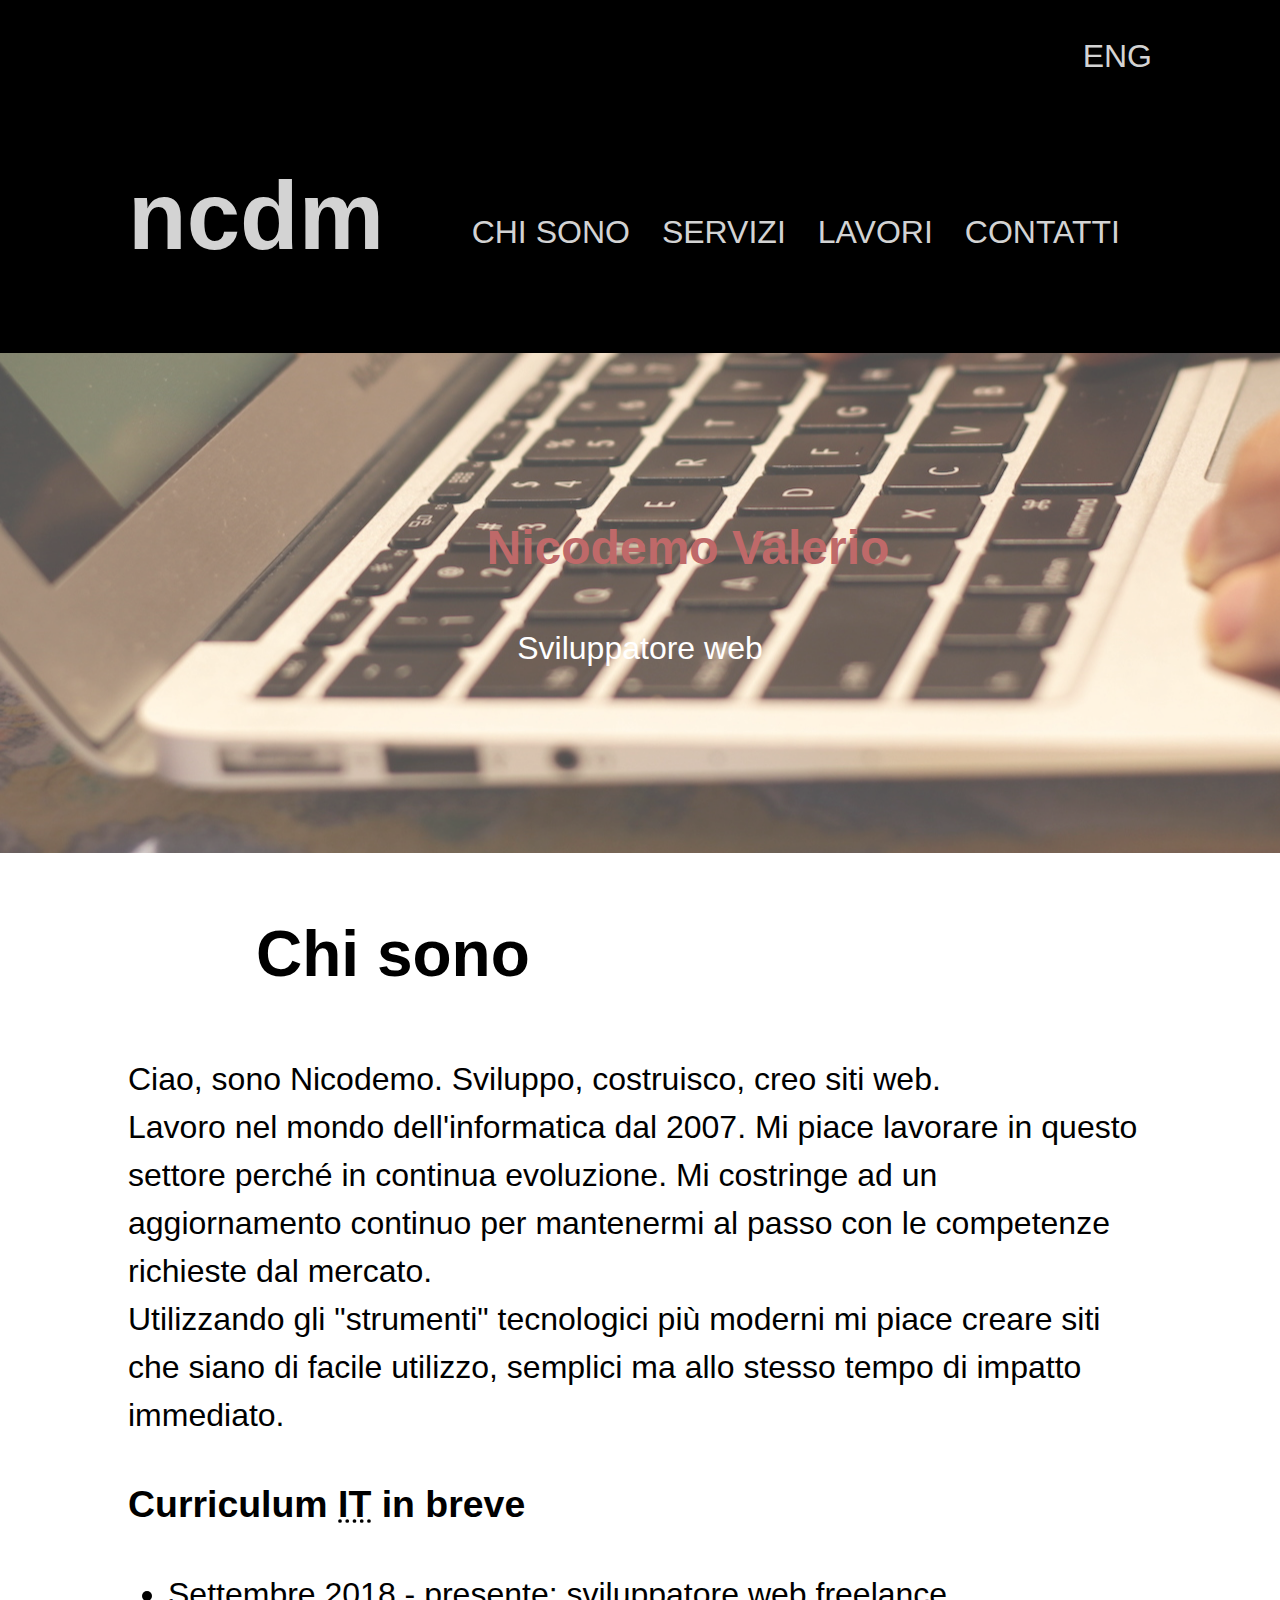
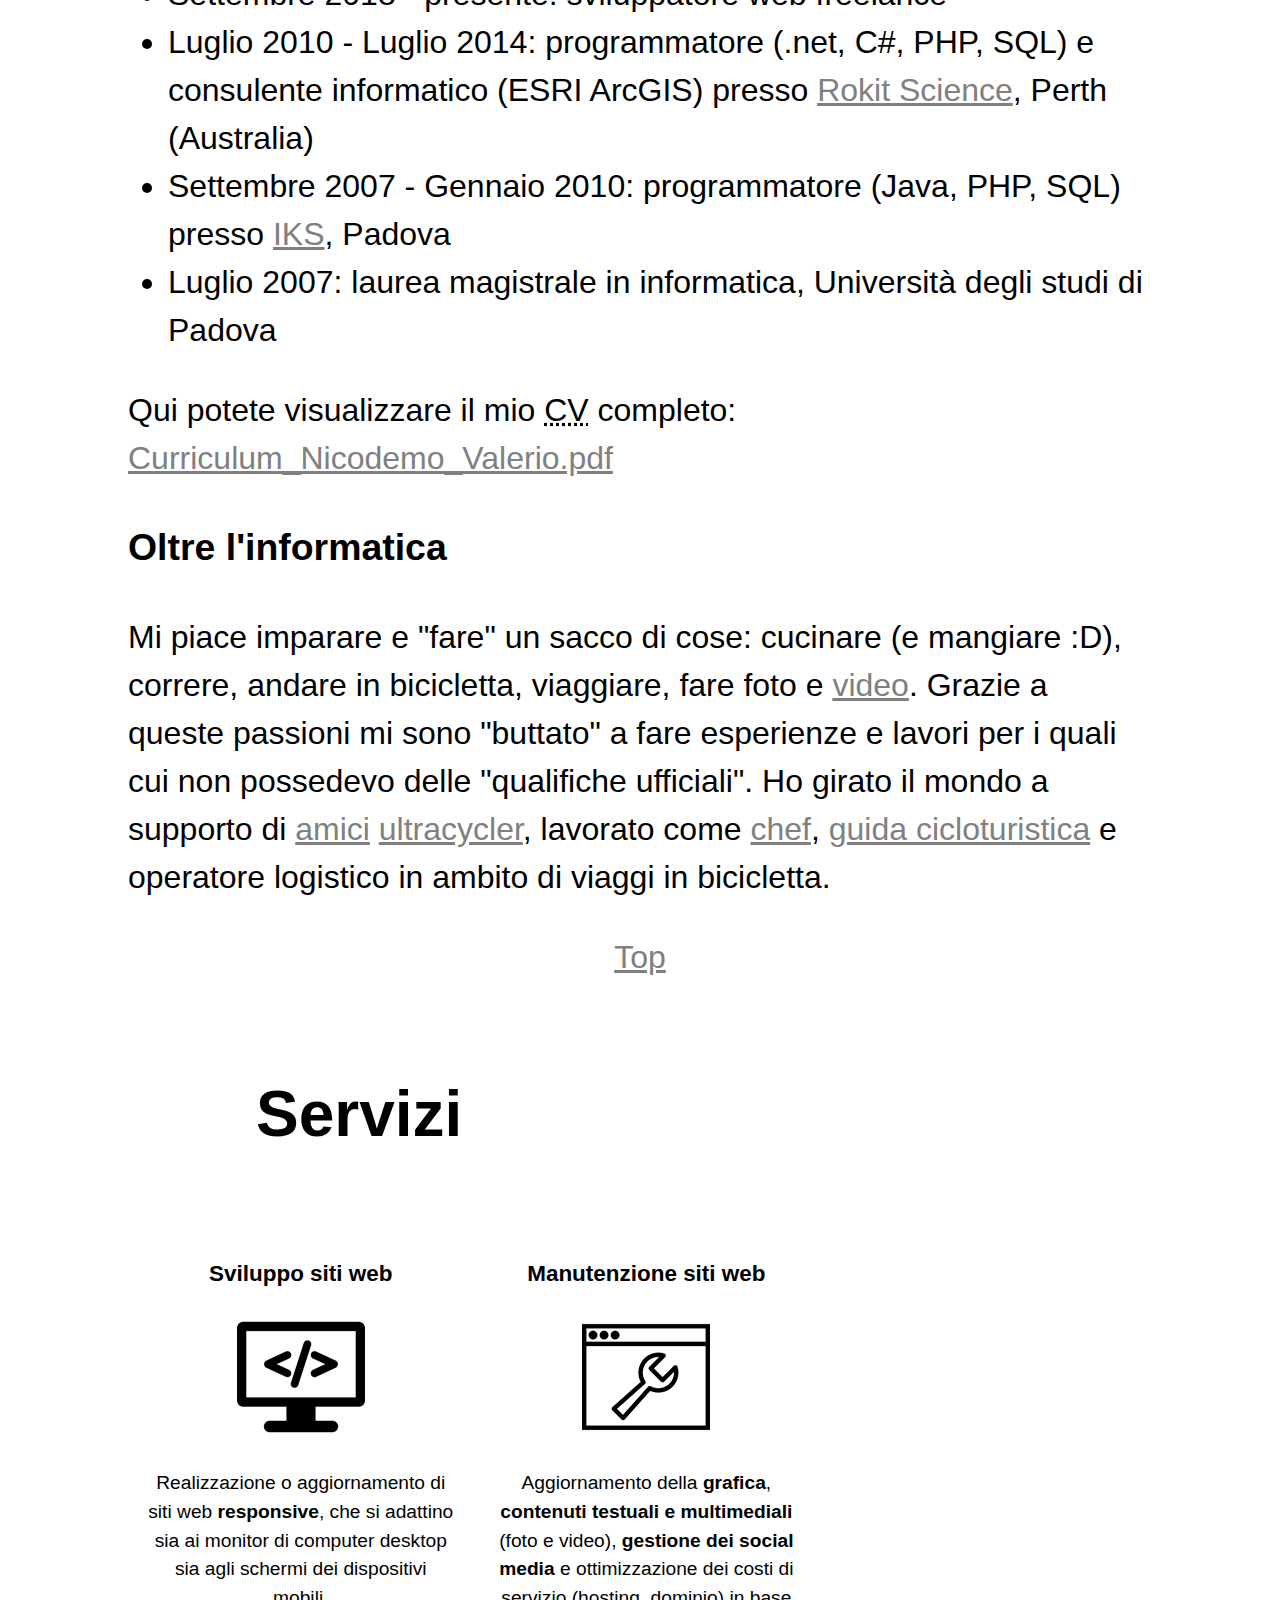
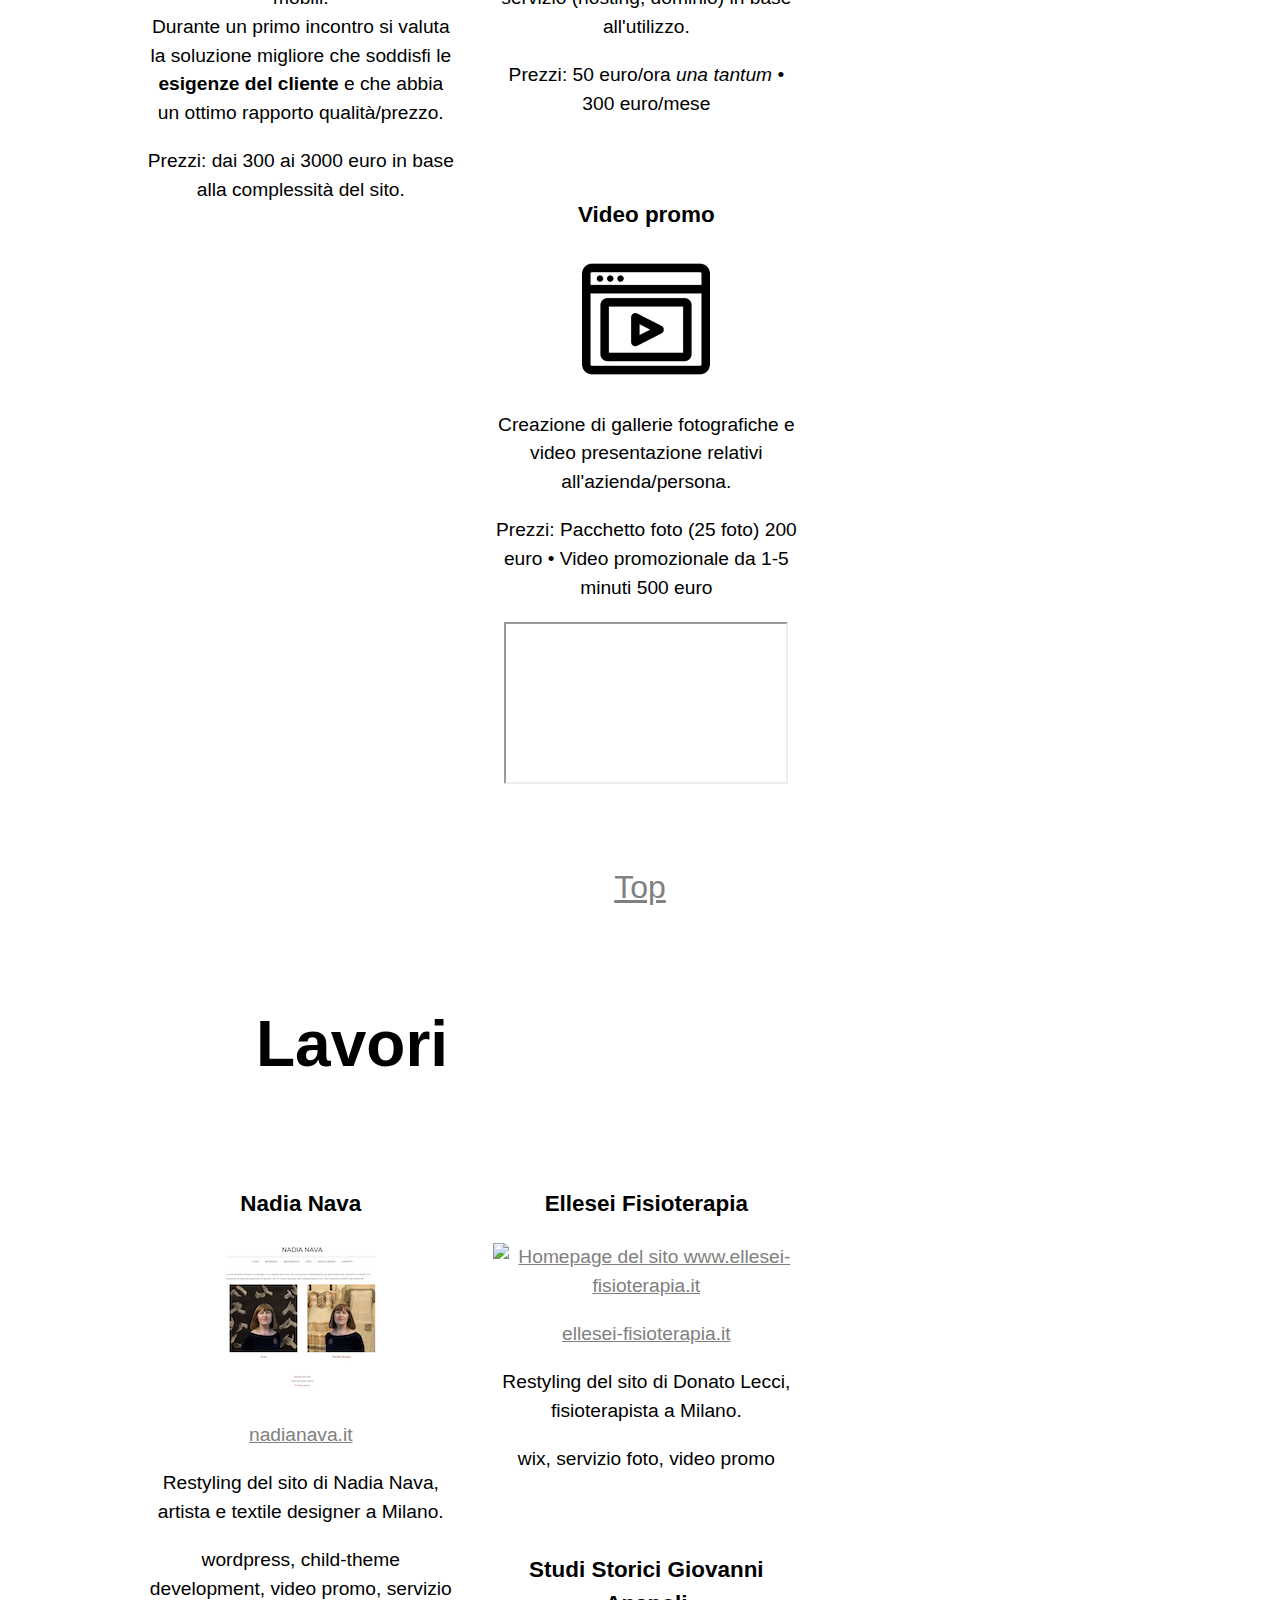
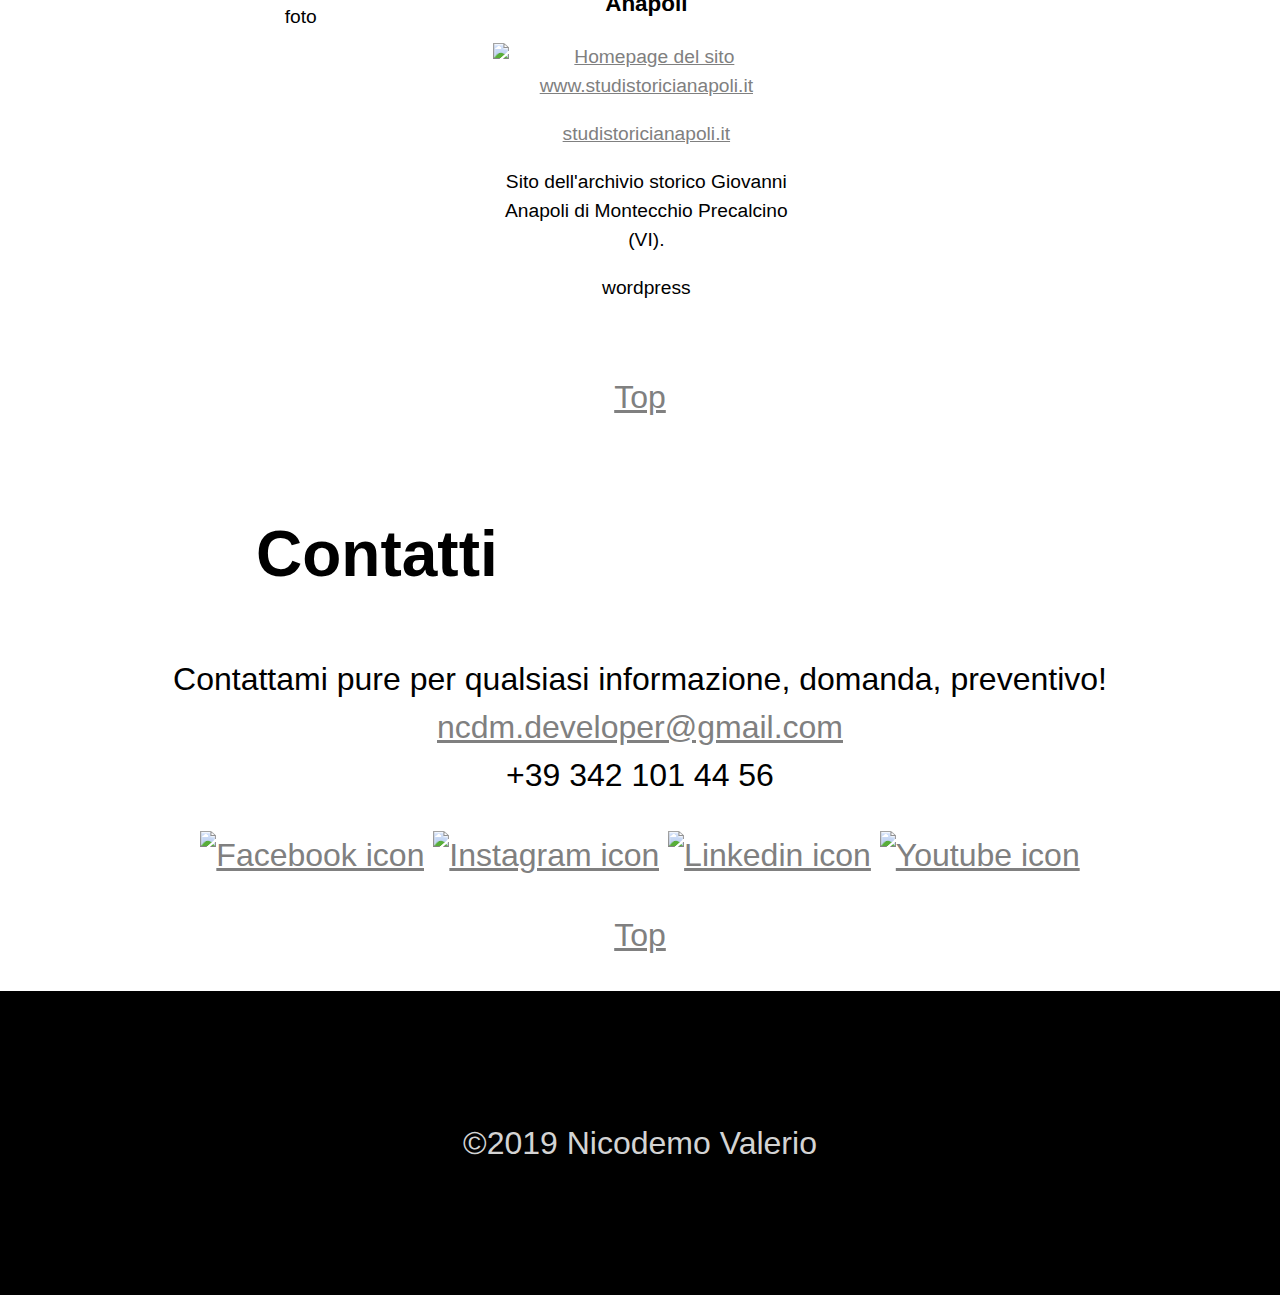
==== commit a0b4d912: "Added js" ====
--- a/index.html
+++ b/index.html
@@ -9,6 +9,7 @@
     <title>Nicodemo Valerio</title>
     <link rel="stylesheet" href="./css/style.css">
     <link rel="icon" href="./img/icons/favicon.png">
+    <script src="./js/ncdm.js"></script>
   </head>
   <body>
     <header>
@@ -31,7 +32,8 @@
     </header>
     <section id="showcase">
       <div class="container">
-        <h2>Missione: creare siti web. Belli e funzionali.</h2>
+        <h2>Nicodemo Valerio</h2>
+        <p>Sviluppatore web</p>
       </div>
     </section>
     <section id="about">
@@ -122,7 +124,7 @@
           <br><a href="mailto:ncdm.developer@gmail.com">ncdm.developer@gmail.com</a>
           <br>+39 342 101 44 56
         </p>
-        <p class="centered"><a href="#">Linkedin</a> • <a href="#">Instagram</a> • <a href="#">Facebook</a> • <a href="#">Youtube</a></p>
+        <p class="centered"><a href="https://www.facebook.com/nicodemo.valerio" target="_blank"><img src="./img/social/facebook.png" alt="Facebook icon" height="64" width="64"></a> <a href="https://www.instagram.com/nicodemovalerio/" target="_blank"><img src="./img/social/instagram.png" alt="Instagram icon" height="64" width="64"></a> <a href="https://www.linkedin.com/in/nicodemovalerio/" target="_blank"><img src="./img/social/linkedin.png" alt="Linkedin icon" height="64" width="64"></a> <a href="https://www.youtube.com/channel/UCPxB_SiQevOZTGFGnhRDDGw" target="_blank"><img src="./img/social/youtube.png" alt="Youtube icon" height="64" width="64"></a></p>
         <p class="centered"><a href="#menu">Top</a></p>
       </div>
     </section>
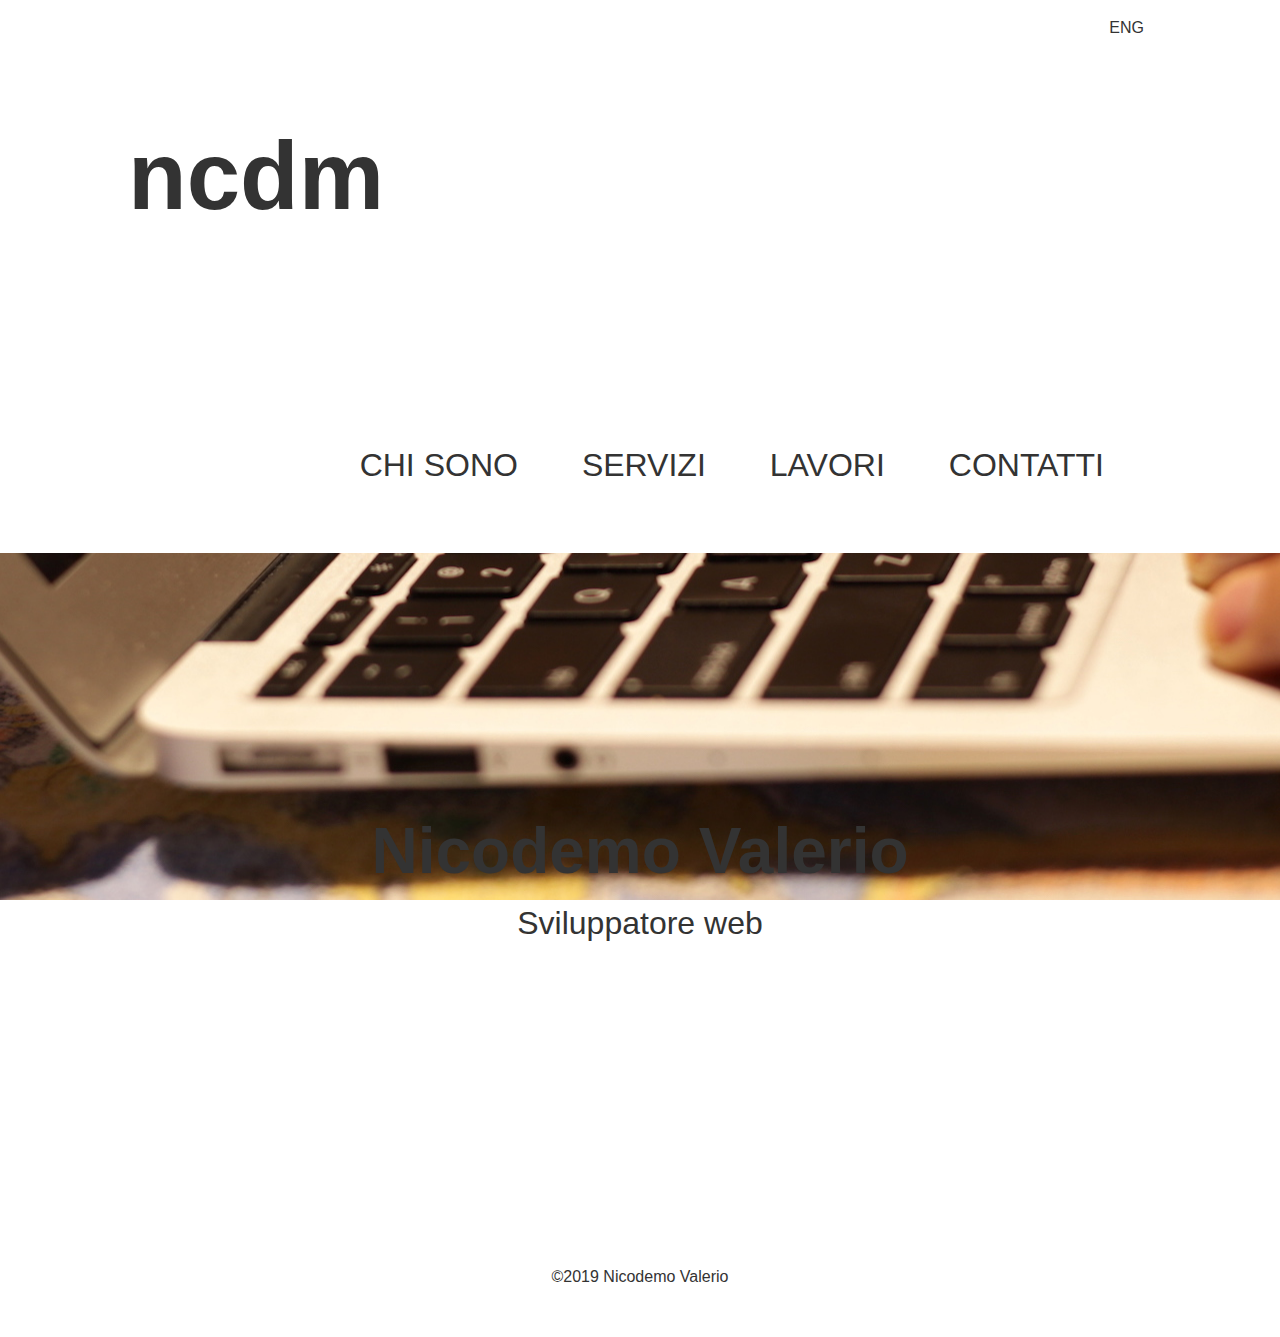
==== commit 62aea9bc: "Js animations" ====
--- a/index.html
+++ b/index.html
@@ -9,7 +9,7 @@
     <title>Nicodemo Valerio</title>
     <link rel="stylesheet" href="./css/style.css">
     <link rel="icon" href="./img/icons/favicon.png">
-    <script src="./js/ncdm.js"></script>
+    <script src="./js/ncdm.js" defer="true"></script>
   </head>
   <body>
     <header>
@@ -31,13 +31,13 @@
       </div>
     </header>
     <section id="showcase">
-      <div class="container">
+      <div class="container" id="showcaseSection">
         <h2>Nicodemo Valerio</h2>
         <p>Sviluppatore web</p>
       </div>
     </section>
     <section id="about">
-      <div class="container">
+      <div class="container" id="aboutSection">
         <h2>Chi sono</h2>
         <p>Ciao, sono Nicodemo. Sviluppo, costruisco, creo siti web.
           <br>Lavoro nel mondo dell'informatica dal 2007. Mi piace lavorare in questo settore perché in continua evoluzione. Mi costringe ad un aggiornamento continuo per mantenermi al passo con le competenze richieste dal mercato.
@@ -53,11 +53,11 @@
         <p>Qui potete visualizzare il mio <abbr title="Curriculum Vitae">CV</abbr> completo: <a href="#">Curriculum_Nicodemo_Valerio.pdf</a></p>
         <h3>Oltre l'informatica</h3>
         <p>Mi piace imparare e "fare" un sacco di cose: cucinare (e mangiare :D), correre, andare in bicicletta, viaggiare, fare foto e <a href="https://www.youtube.com/c/NicodemoValerio" target="_blank">video</a>. Grazie a queste passioni mi sono "buttato" a fare esperienze e lavori per i quali cui non possedevo delle "qualifiche ufficiali". Ho girato il mondo a supporto di <a href="http://www.paoloaste.it" target="_blank">amici</a> <a href="https://keepbrave.com/gallery/" target="_blank">ultracycler</a>, lavorato come <a href="http://www.thefitduck.wordpress.com" target="_blank">chef</a>, <a href="https://www.girolibero.it" target="_blank">guida cicloturistica</a> e operatore logistico in ambito di viaggi in bicicletta.</p>
-        <p class="centered"><a href="#menu">Top</a></p>
+        <div class="centered"><a href="#menu" onclick="hideSections()">Top</a></div>
       </div>
     </section>
     <section id="services">
-      <div class="container">
+      <div class="container" id="servicesSection">
           <h2>Servizi</h2>
           <div class="service">
             <h3>Sviluppo siti web</h3>
@@ -84,11 +84,11 @@
             <iframe width="280" height="158" src="https://www.youtube.com/embed/1aF78rdouV4" allow="accelerometer; autoplay; encrypted-media; gyroscope; picture-in-picture" allowfullscreen></iframe>
             </p>
           </div>
+          <div class="centered"><a href="#menu" onclick="hideSections()">Top</a></div>
       </div>
-      <p class="centered"><a href="#menu">Top</a></p>
     </section>
     <section id="work">
-      <div class="container">
+      <div class="container" id="workSection">
         <h2>Lavori</h2>
         <div class="workblock">
           <h3 class="centered">Nadia Nava</h3>
@@ -114,18 +114,18 @@
           <p class="centered">Sito dell'archivio storico Giovanni Anapoli di Montecchio Precalcino (VI).</p>
           <p class="centered">wordpress</p>
         </div>
+        <div class="centered"><a href="#menu" onclick="hideSections()">Top</a></div>
       </div>
-      <p class="centered"><a href="#menu">Top</a></p>
     </section>
     <section id="contacts">
-      <div class="container">
+      <div class="container" id="contactsSection">
         <h2>Contatti</h2>
         <p class="centered">Contattami pure per qualsiasi informazione, domanda, preventivo!
           <br><a href="mailto:ncdm.developer@gmail.com">ncdm.developer@gmail.com</a>
           <br>+39 342 101 44 56
         </p>
         <p class="centered"><a href="https://www.facebook.com/nicodemo.valerio" target="_blank"><img src="./img/social/facebook.png" alt="Facebook icon" height="64" width="64"></a> <a href="https://www.instagram.com/nicodemovalerio/" target="_blank"><img src="./img/social/instagram.png" alt="Instagram icon" height="64" width="64"></a> <a href="https://www.linkedin.com/in/nicodemovalerio/" target="_blank"><img src="./img/social/linkedin.png" alt="Linkedin icon" height="64" width="64"></a> <a href="https://www.youtube.com/channel/UCPxB_SiQevOZTGFGnhRDDGw" target="_blank"><img src="./img/social/youtube.png" alt="Youtube icon" height="64" width="64"></a></p>
-        <p class="centered"><a href="#menu">Top</a></p>
+        <p class="centered"><a href="#menu" onclick="hideSections()">Top</a></p>
       </div>
     </section>
     <footer>
--- a/css/style.css
+++ b/css/style.css
@@ -15,6 +15,7 @@
 
 /* Generic classes */
 .container {
+  color: #333;
   width: 80%;
   margin: auto;
   overflow: hidden;
@@ -70,11 +71,13 @@
 }
 
 /* Header */
-header {background: black;}
-#language {text-align: right; padding-top: 1em;}
+header {
+  background-color: white;
+}
+#language {text-align: right; font-size: 0.5em; padding-top: 1em;}
 #header-title {float: left;}
 #header-title h1 {
-  color: lightgray;
+  color: #333;
   font-size: 3em;
   position: relative;
   animation: slide-from-right 3s;
@@ -82,6 +85,7 @@
 header nav {
   float: right;
   padding-top: 3em;
+  padding-bottom: 2em;
   position: relative;
   animation: slide-from-left 3s;
 }
@@ -92,62 +96,56 @@
     margin-right: 1em;
 }
 header a {
-  color: lightgray;
+  color: #333;
   text-decoration: none;
   text-transform: uppercase;
+  padding: 0.5em;
 }
 header a:hover {
-  color: black;
-  background-color: white;
-  padding: 0.5em;
+  color: white;
+  background-color: black;
 }
 
 /* Showcase */
 #showcase {
-  min-height: 500px;
+  min-height: 600px;
   min-width: 800px;
   background-image: url('../img/showcase/keyboard.jpg');
   background-repeat: no-repeat;
   background-position: bottom;
   background-attachment: fixed;
-  opacity: 0.7;
   text-align: center;
   color: white;
 }
-#showcase h2 {
-  font-size: 1.5em;
-  color: brown;
-  padding-top: 2.5em;
+#showcase h2, p {
+  margin: 0;
+  padding-left: 0;
 }
-
-/* About */
-#about {}
+#showcase h2 {margin-top: 250px;}
 
 /* Services */
-#services {}
+#services {padding-bottom: 1em;}
 .service, .workblock {
   float: left;
-  width: 30%;
+  width: 29%;
   font-size: 0.6em;
   padding: 1em;
 }
 .service h3 {text-align: center;}
-/* Work */
-#work {}
-#workblock {}
 
 /* Contacts */
-#contacts {}
+#contacts {padding-bottom: 1em;}
 
 /* Footer */
 footer{
-  background: black;
+  font-size: 0.5em;
+  background: white;
   color: lightgray;
   text-align: center;
   padding: 3em 0;
 }
 /* Media */
-@media(max-width: 768px) {
+@media(max-width: 400px) {
   body {font-size: 1em;}
   h2 {padding-left: 0;}
   #header-title, header nav, header nav li, .container,
@@ -159,9 +157,7 @@
     padding: 0;
   }
   header nav {padding-top: 0;}
+
+  #showcase {min-width: 200px; min-height: 200px;}
+  #showcase h2 {margin-top: 2em;}
 }
-
-@media(max-width: 800px) {
-  #showcase {min-width: 200px; min-height: 50px;}
-  #showcase h2 {margin-top: 0.3em;}
-}
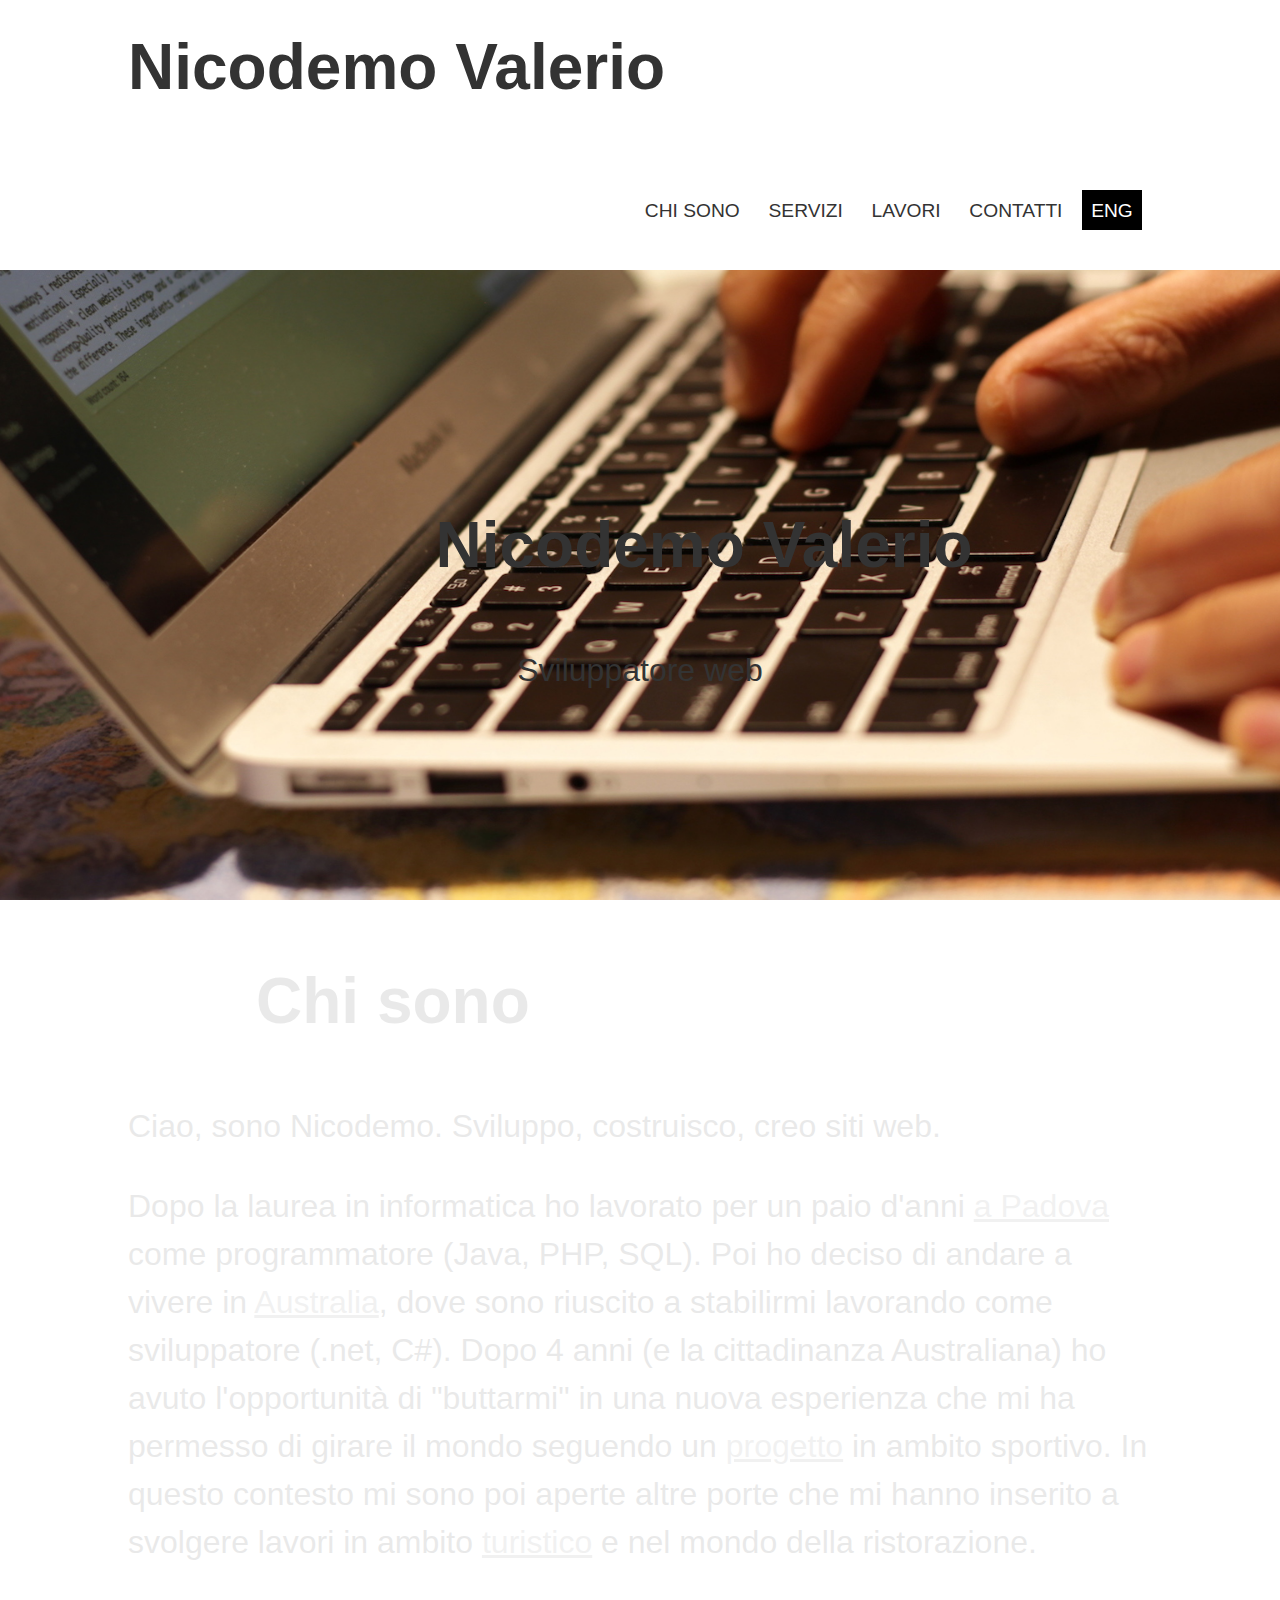
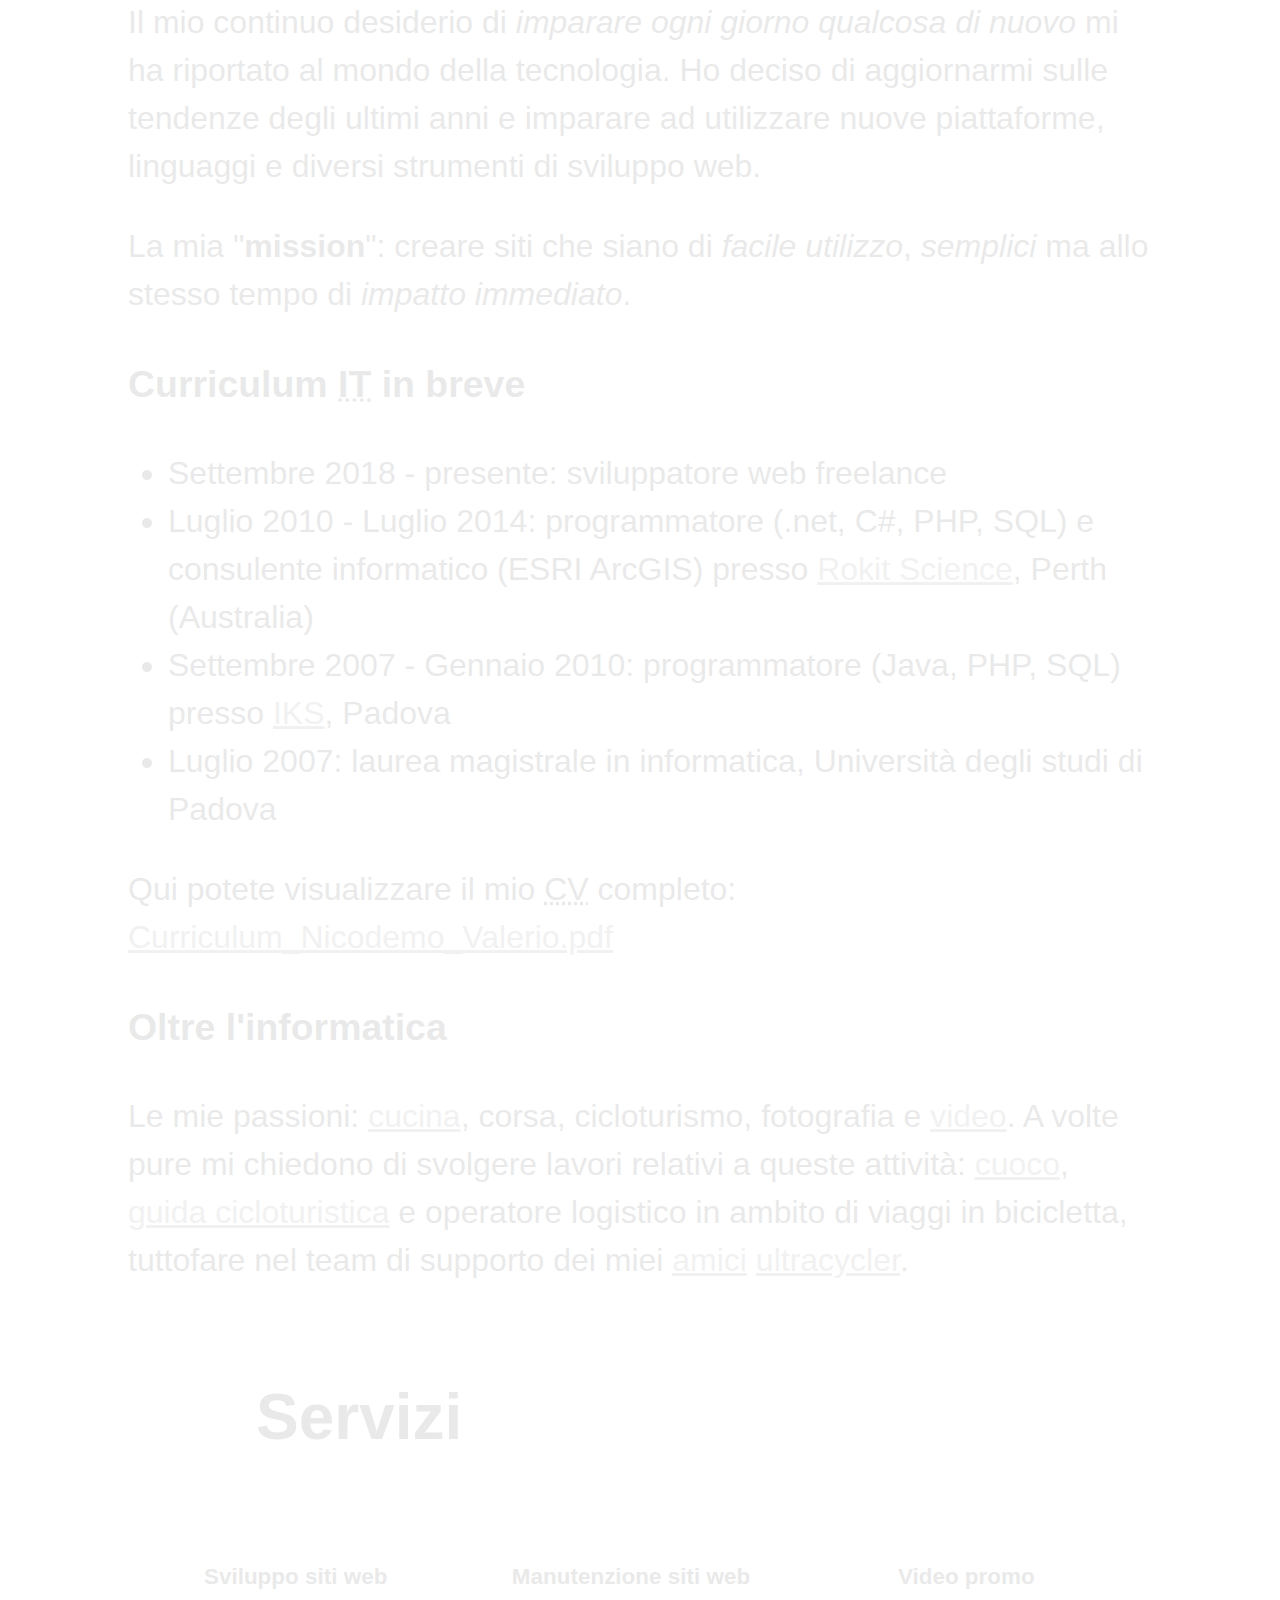
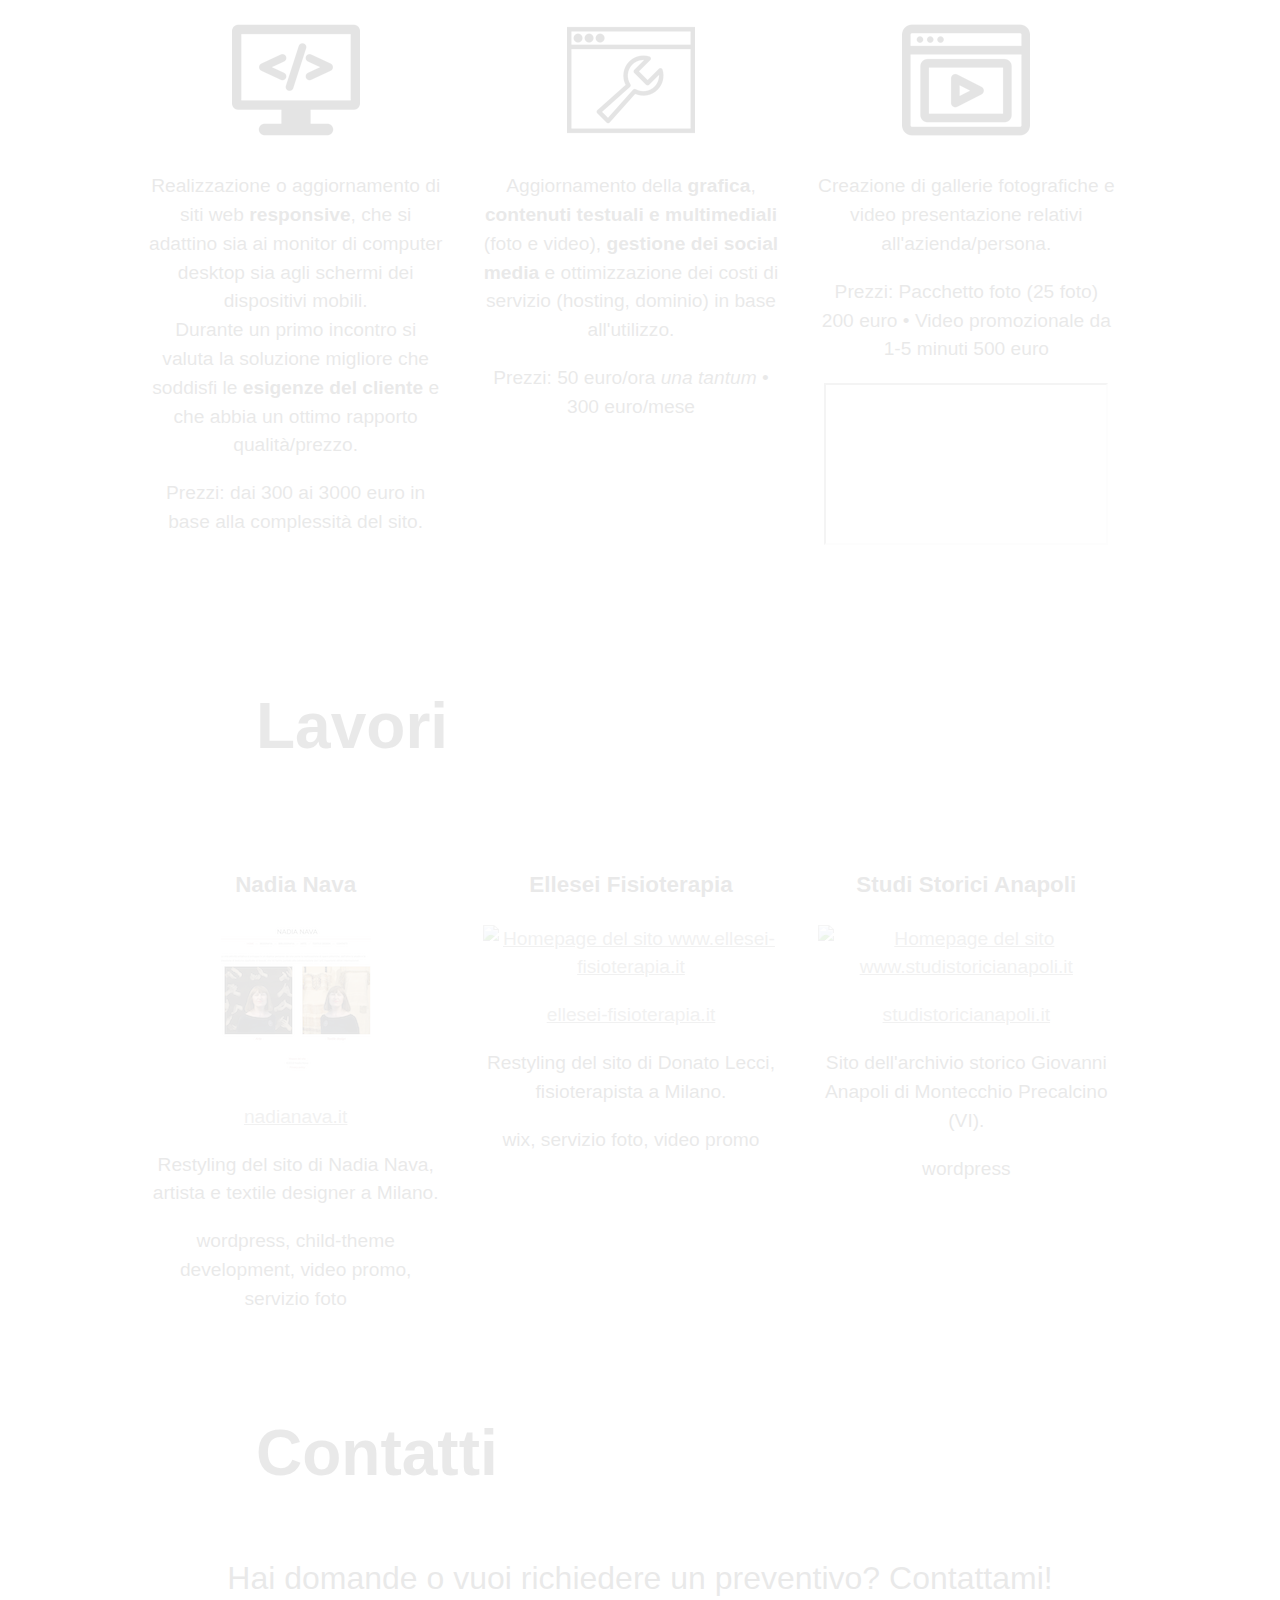
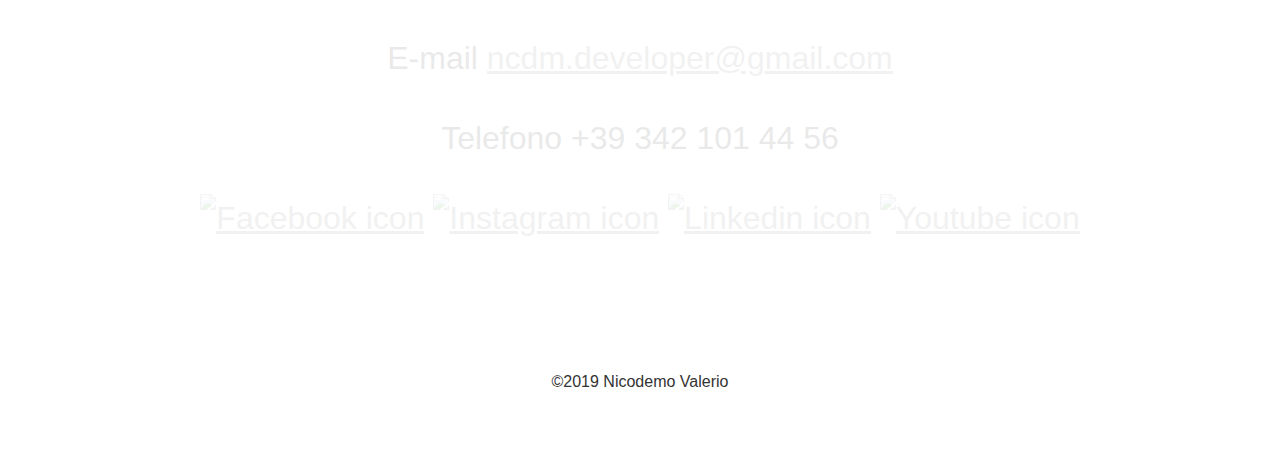
==== commit 3096d045: "Updated texts and layout" ====
--- a/index.html
+++ b/index.html
@@ -2,11 +2,11 @@
 <html lang="it" dir="ltr">
   <head>
     <meta charset="utf-8">
-    <meta name="description" content="Nicodemo Valerio è uno sviluppatore di siti web. Lavora con base in provincia di Vicenza ma offre i suoi servizi in tutta Italia.">
+    <meta name="description" content="Nicodemo Valerio &egrave; uno sviluppatore di siti web. Lavora con base in provincia di Vicenza ma offre i suoi servizi in tutta Italia.">
     <meta name="keywords" content="web developer, sviluppatore web, programmatore, vicenza, html, css, freelance">
     <meta name="author" content="Nicodemo Valerio">
     <meta name="viewport" content="width=device-width, initial-scale=1.0">
-    <title>Nicodemo Valerio</title>
+    <title>Nicodemo Valerio • Web Developer</title>
     <link rel="stylesheet" href="./css/style.css">
     <link rel="icon" href="./img/icons/favicon.png">
     <script src="./js/ncdm.js" defer="true"></script>
@@ -14,11 +14,8 @@
   <body>
     <header>
       <div class="container">
-        <div id="language">
-          <a href="index-en.html">ENG</a>
-        </div>
         <div id="header-title">
-            <h1>ncdm</h1>
+            <h1>Nicodemo Valerio</h1>
         </div>
         <nav id="menu">
           <ul>
@@ -26,12 +23,18 @@
             <li><a href="#services">Servizi</a></li>
             <li><a href="#work">Lavori</a></li>
             <li><a href="#contacts">Contatti</a></li>
+            <li><a href="index-en.html" id="language">ENG</a></li>
           </ul>
         </nav>
       </div>
     </header>
+    <section id="goToTop">
+      <div class="container">
+        <button type="button" id="goToTopButton" name="goToTopButton" onclick="goToTop()" title="Go to top"></button>
+      </div>
+    </section>
     <section id="showcase">
-      <div class="container" id="showcaseSection">
+      <div class="container">
         <h2>Nicodemo Valerio</h2>
         <p>Sviluppatore web</p>
       </div>
@@ -39,10 +42,10 @@
     <section id="about">
       <div class="container" id="aboutSection">
         <h2>Chi sono</h2>
-        <p>Ciao, sono Nicodemo. Sviluppo, costruisco, creo siti web.
-          <br>Lavoro nel mondo dell'informatica dal 2007. Mi piace lavorare in questo settore perché in continua evoluzione. Mi costringe ad un aggiornamento continuo per mantenermi al passo con le competenze richieste dal mercato.
-          <br>Utilizzando gli "strumenti" tecnologici più moderni mi piace creare siti che siano di facile utilizzo, semplici ma allo stesso tempo di impatto immediato.
-        </p>
+        <p>Ciao, sono Nicodemo. Sviluppo, costruisco, creo siti web.</p>
+        <p>Dopo la laurea in informatica ho lavorato per un paio d'anni <a href="https://www.iks.it">a Padova</a> come programmatore (Java, PHP, SQL). Poi ho deciso di andare a vivere in <a href="http://australici.blogspot.com">Australia</a>, dove sono riuscito a stabilirmi lavorando come sviluppatore (.net, C#). Dopo 4 anni (e la cittadinanza Australiana) ho avuto l'opportunità di "buttarmi" in una nuova esperienza che mi ha permesso di girare il mondo seguendo un <a href="https://keepbrave.com/">progetto</a> in ambito sportivo. In questo contesto mi sono poi aperte altre porte che mi hanno inserito a svolgere lavori in ambito <a href="https://www.girolibero.com">turistico</a> e nel mondo della ristorazione.</p>
+        <p>Il mio continuo desiderio di <em>imparare ogni giorno qualcosa di nuovo</em> mi ha riportato al mondo della tecnologia. Ho deciso di aggiornarmi sulle tendenze degli ultimi anni e imparare ad utilizzare nuove piattaforme, linguaggi e diversi strumenti di sviluppo web.</p>
+        <p>La mia "<strong>mission</strong>": creare siti che siano di <em>facile utilizzo</em>, <em>semplici</em> ma allo stesso tempo di <em>impatto immediato</em>.</p>
         <h3>Curriculum <abbr title="Information Technology">IT</abbr> in breve</h3>
         <ul>
           <li>Settembre 2018 - presente: sviluppatore web freelance</li>
@@ -52,8 +55,7 @@
         </ul>
         <p>Qui potete visualizzare il mio <abbr title="Curriculum Vitae">CV</abbr> completo: <a href="#">Curriculum_Nicodemo_Valerio.pdf</a></p>
         <h3>Oltre l'informatica</h3>
-        <p>Mi piace imparare e "fare" un sacco di cose: cucinare (e mangiare :D), correre, andare in bicicletta, viaggiare, fare foto e <a href="https://www.youtube.com/c/NicodemoValerio" target="_blank">video</a>. Grazie a queste passioni mi sono "buttato" a fare esperienze e lavori per i quali cui non possedevo delle "qualifiche ufficiali". Ho girato il mondo a supporto di <a href="http://www.paoloaste.it" target="_blank">amici</a> <a href="https://keepbrave.com/gallery/" target="_blank">ultracycler</a>, lavorato come <a href="http://www.thefitduck.wordpress.com" target="_blank">chef</a>, <a href="https://www.girolibero.it" target="_blank">guida cicloturistica</a> e operatore logistico in ambito di viaggi in bicicletta.</p>
-        <div class="centered"><a href="#menu" onclick="hideSections()">Top</a></div>
+        <p>Le mie passioni: <a href="http://lospadellatore.blogspot.com">cucina</a>, corsa, cicloturismo, fotografia e <a href="https://www.youtube.com/c/NicodemoValerio" target="_blank">video</a>. A volte pure mi chiedono di svolgere lavori relativi a queste attivit&agrave;: <a href="http://www.thefitduck.wordpress.com" target="_blank">cuoco</a>, <a href="https://www.girolibero.it" target="_blank">guida cicloturistica</a> e operatore logistico in ambito di viaggi in bicicletta, tuttofare nel team di supporto dei miei <a href="http://www.paoloaste.it" target="_blank">amici</a> <a href="https://keepbrave.com/gallery/" target="_blank">ultracycler</a>.</p>
       </div>
     </section>
     <section id="services">
@@ -84,7 +86,6 @@
             <iframe width="280" height="158" src="https://www.youtube.com/embed/1aF78rdouV4" allow="accelerometer; autoplay; encrypted-media; gyroscope; picture-in-picture" allowfullscreen></iframe>
             </p>
           </div>
-          <div class="centered"><a href="#menu" onclick="hideSections()">Top</a></div>
       </div>
     </section>
     <section id="work">
@@ -92,7 +93,7 @@
         <h2>Lavori</h2>
         <div class="workblock">
           <h3 class="centered">Nadia Nava</h3>
-          <p class="centered"><a href="https://www.nadianava.it" target="_blank"><img src="./img/work/nadianava.png" alt="Homepage del sito www.nadianava.it" height="150" width="150"></a>
+          <p class="centered"><a href="https://www.nadianava.it" target="_blank"><img src="./img/work/nadianava.png" alt="Homepage del sito www.nadianava.it" height="150px" width="150px"></a>
           </p>
           <p class="centered"><a href="https://www.nadianava.it" target="_blank">nadianava.it</a></p>
           <p class="centered">Restyling del sito di Nadia Nava, artista e textile designer a Milano.</p>
@@ -107,25 +108,22 @@
           <p class="centered">wix, servizio foto, video promo</p>
         </div>
         <div class="workblock">
-          <h3 class="centered">Studi Storici Giovanni Anapoli</h3>
+          <h3 class="centered">Studi Storici Anapoli</h3>
           <p class="centered"><a href="http://www.studistoricianapoli.it" target="_blank"><img src="./img/work/studistoricianapoli.png" alt="Homepage del sito www.studistoricianapoli.it" height="150" width="150"></a>
           </p>
           <p class="centered"><a href="https://www.studistoricianapoli.it" target="_blank">studistoricianapoli.it</a></p>
           <p class="centered">Sito dell'archivio storico Giovanni Anapoli di Montecchio Precalcino (VI).</p>
           <p class="centered">wordpress</p>
         </div>
-        <div class="centered"><a href="#menu" onclick="hideSections()">Top</a></div>
       </div>
     </section>
     <section id="contacts">
       <div class="container" id="contactsSection">
         <h2>Contatti</h2>
-        <p class="centered">Contattami pure per qualsiasi informazione, domanda, preventivo!
-          <br><a href="mailto:ncdm.developer@gmail.com">ncdm.developer@gmail.com</a>
-          <br>+39 342 101 44 56
-        </p>
+        <p class="centered">Hai domande o vuoi richiedere un preventivo? Contattami!</p>
+        <p class="centered">E-mail <a href="mailto:ncdm.developer@gmail.com">ncdm.developer@gmail.com</a></p>
+        <p class="centered">Telefono +39 342 101 44 56</p>
         <p class="centered"><a href="https://www.facebook.com/nicodemo.valerio" target="_blank"><img src="./img/social/facebook.png" alt="Facebook icon" height="64" width="64"></a> <a href="https://www.instagram.com/nicodemovalerio/" target="_blank"><img src="./img/social/instagram.png" alt="Instagram icon" height="64" width="64"></a> <a href="https://www.linkedin.com/in/nicodemovalerio/" target="_blank"><img src="./img/social/linkedin.png" alt="Linkedin icon" height="64" width="64"></a> <a href="https://www.youtube.com/channel/UCPxB_SiQevOZTGFGnhRDDGw" target="_blank"><img src="./img/social/youtube.png" alt="Youtube icon" height="64" width="64"></a></p>
-        <p class="centered"><a href="#menu" onclick="hideSections()">Top</a></p>
       </div>
     </section>
     <footer>
--- a/css/style.css
+++ b/css/style.css
@@ -1,6 +1,6 @@
 body {
-  font-size: 2em;
-  font-family: Arial, Helvetica, sans-serif;
+  font-size: 2rem;
+  font-family: "Verdana", "Trebuchet MS", "Avenir", "Arial", "Helvetica", sans-serif;
   line-height: 1.5;
   padding: 0;
   margin: 0;
@@ -19,9 +19,133 @@
   width: 80%;
   margin: auto;
   overflow: hidden;
+  transition-delay: 0.5s;
+  transition-duration: 2s;
 }
 .small {font-size: 0.3em;}
 .centered {text-align: center;}
+
+/* id elements */
+#goToTopButton {
+  color: black;
+  background: url('../img/icons/goToTop.png');
+  width: 48px;
+  height: 48px;
+  display: block;
+  position: fixed;
+  bottom: 1em;
+  right: 1em;
+  z-index: 99;
+  cursor: pointer;
+  padding: 1em;
+  border: 0;
+}
+#goToTopButton:hover {background-color: grey; border-radius: 50%;}
+
+/* Header */
+header {
+  background-color: white;
+  display: flex;
+  flex: 0 1 50vh;
+  height: 30vh;
+}
+#header-title {
+  position: relative;
+  animation: slide-from-bottom 3s;
+}
+#language {
+  color: white;
+  background-color: black;
+}
+#language:hover {
+  color: brown;
+  background-color: white;
+}
+
+#header-title h1 {float: left; margin-top: 0.2em;}
+#header-title a:hover {
+  color: black;
+  background-color: white;
+}
+header nav {
+  font-size: 0.6em;
+  float: right;
+  padding-left: 0;
+  padding-top: 1em;
+  padding-bottom: 2em;
+  position: relative;
+  animation: slide-from-top 3s;
+}
+header li {
+    float: left;
+    text-decoration: none;
+    display: inline;
+    margin-right: 0.5em;
+}
+header a {
+  color: #333;
+  text-decoration: none;
+  text-transform: uppercase;
+  padding: 0.5em;
+}
+header a:hover {color: white; background-color: black;}
+
+/* Showcase */
+#showcase {
+  height: 70vh;
+  background-image: url('../img/showcase/keyboard.jpg');
+  background-repeat: no-repeat;
+  background-position: center;
+  background-size: cover;
+  background-attachment: fixed;
+  text-align: center;
+  color: white;
+  position: relative;
+  animation: slide-from-bottom 3s;
+  display: flex;
+  flex: 0 1 50vh;
+}
+
+/* Services */
+#services {padding-bottom: 1em;}
+.service, .workblock {
+  float: left;
+  width: 29%;
+  font-size: 0.6em;
+  padding: 1em;
+  display: inline-block;
+}
+.service h3 {text-align: center;}
+
+/* Contacts */
+#contacts {padding-bottom: 1em;}
+
+/* Footer */
+footer{
+  font-size: 0.5em;
+  background: white;
+  color: lightgray;
+  text-align: center;
+  padding: 3em 0;
+}
+/* Media */
+@media(max-width: 768px) {
+  body {font-size: 1em;}
+  h2 {padding-left: 0;}
+  #header-title h1, #language, header nav, header nav li, .container,
+  #showcase, #about, #services, .service, #work, .workblock, #contacts,
+  footer {
+    float:none;
+    text-align: center;
+    width: 100%;
+    padding: 0;
+  }
+  header nav {padding-top: 0;}
+  header li {padding: 0;}
+
+  #showcase {min-width: 200px; min-height: 200px;}
+  #showcase h2 {margin-top: 2em;}
+}
 
 /* Animations */
 img.slide-from-right, div.slide-from-right, p.slide-from-right {
@@ -65,99 +189,7 @@
   animation: slide-left-right 3s;
 }
 @keyframes slide-left-right {
-  0%  {left: -50%;}
-  50% {left: +50%;}
+  0%  {left: -100%;}
+  50% {left: +100%;}
   100% {left: -0%;}
 }
-
-/* Header */
-header {
-  background-color: white;
-}
-#language {text-align: right; font-size: 0.5em; padding-top: 1em;}
-#header-title {float: left;}
-#header-title h1 {
-  color: #333;
-  font-size: 3em;
-  position: relative;
-  animation: slide-from-right 3s;
-}
-header nav {
-  float: right;
-  padding-top: 3em;
-  padding-bottom: 2em;
-  position: relative;
-  animation: slide-from-left 3s;
-}
-header li {
-    float: left;
-    text-decoration: none;
-    display: inline;
-    margin-right: 1em;
-}
-header a {
-  color: #333;
-  text-decoration: none;
-  text-transform: uppercase;
-  padding: 0.5em;
-}
-header a:hover {
-  color: white;
-  background-color: black;
-}
-
-/* Showcase */
-#showcase {
-  min-height: 600px;
-  min-width: 800px;
-  background-image: url('../img/showcase/keyboard.jpg');
-  background-repeat: no-repeat;
-  background-position: bottom;
-  background-attachment: fixed;
-  text-align: center;
-  color: white;
-}
-#showcase h2, p {
-  margin: 0;
-  padding-left: 0;
-}
-#showcase h2 {margin-top: 250px;}
-
-/* Services */
-#services {padding-bottom: 1em;}
-.service, .workblock {
-  float: left;
-  width: 29%;
-  font-size: 0.6em;
-  padding: 1em;
-}
-.service h3 {text-align: center;}
-
-/* Contacts */
-#contacts {padding-bottom: 1em;}
-
-/* Footer */
-footer{
-  font-size: 0.5em;
-  background: white;
-  color: lightgray;
-  text-align: center;
-  padding: 3em 0;
-}
-/* Media */
-@media(max-width: 400px) {
-  body {font-size: 1em;}
-  h2 {padding-left: 0;}
-  #header-title, header nav, header nav li, .container,
-  #showcase, #about, #services, .service, #work, .workblock, #contacts,
-  footer {
-    float:none;
-    text-align: center;
-    width: 100%;
-    padding: 0;
-  }
-  header nav {padding-top: 0;}
-
-  #showcase {min-width: 200px; min-height: 200px;}
-  #showcase h2 {margin-top: 2em;}
-}
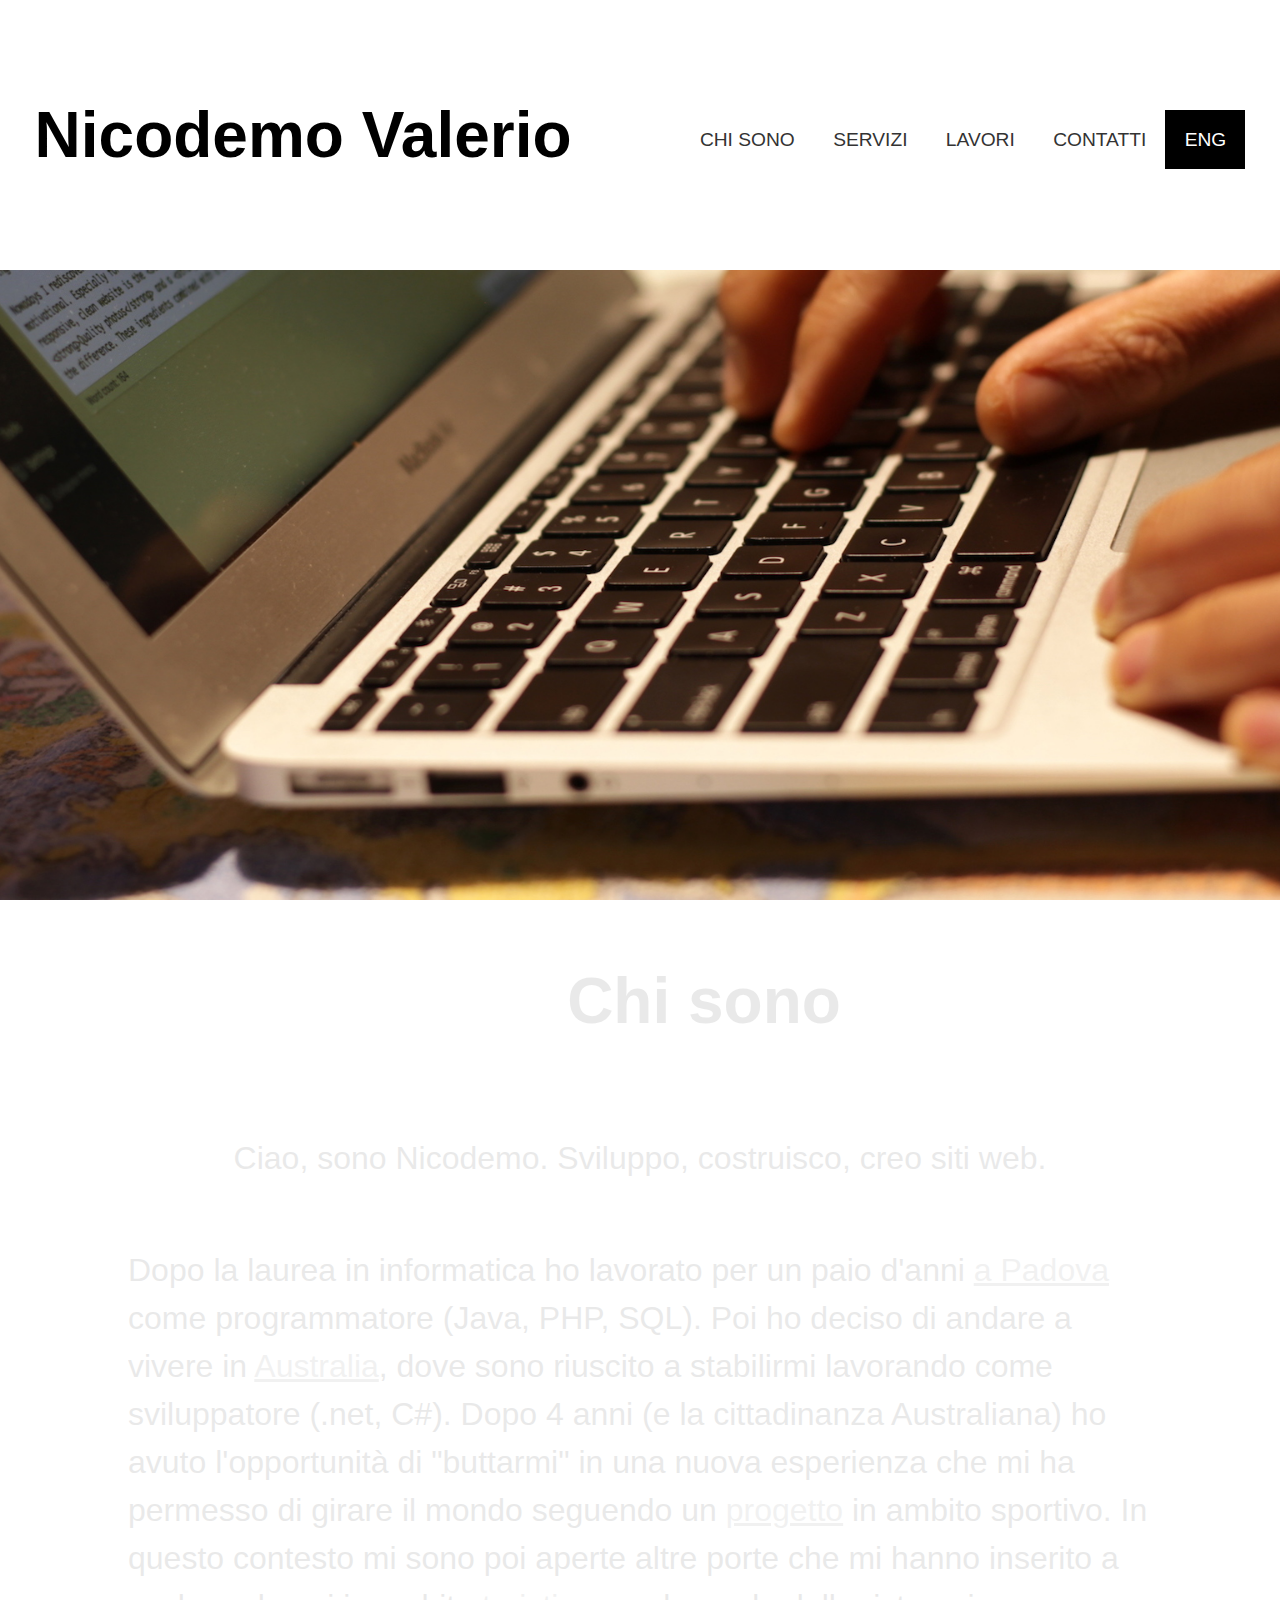
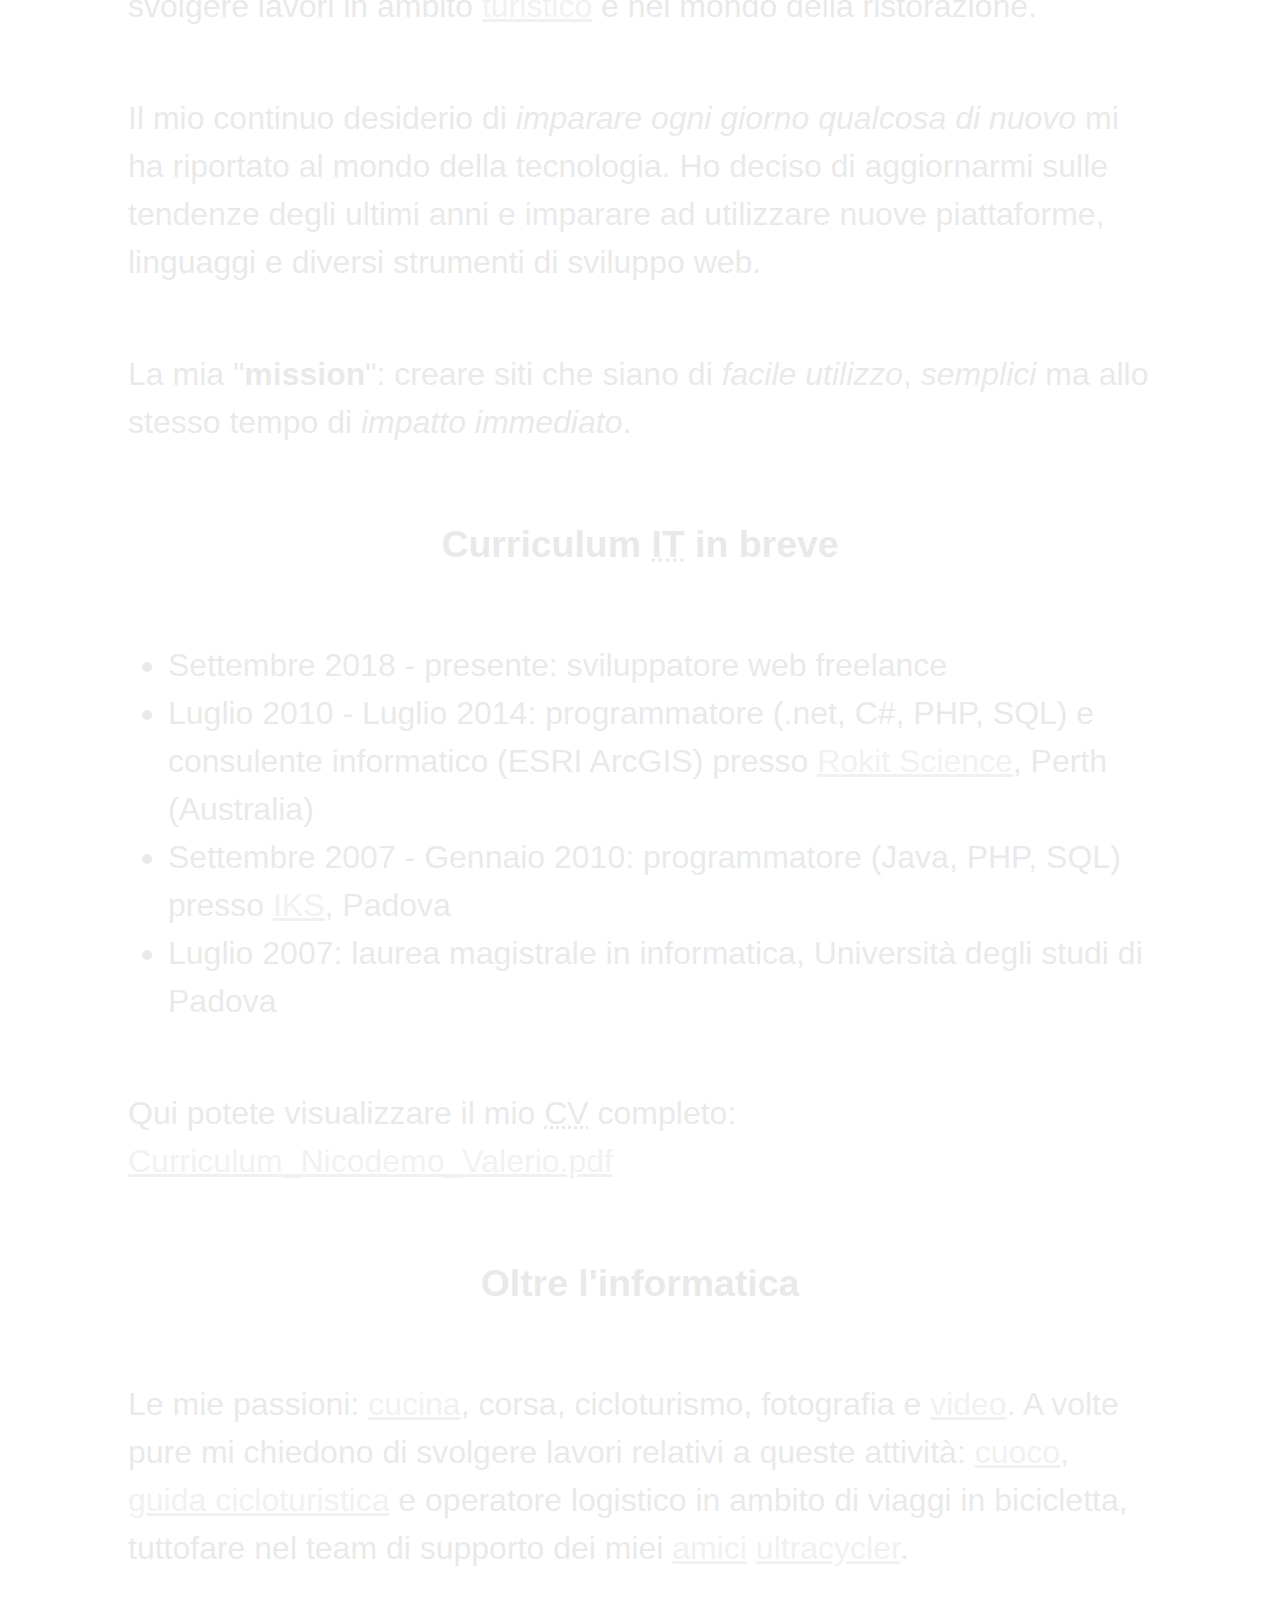
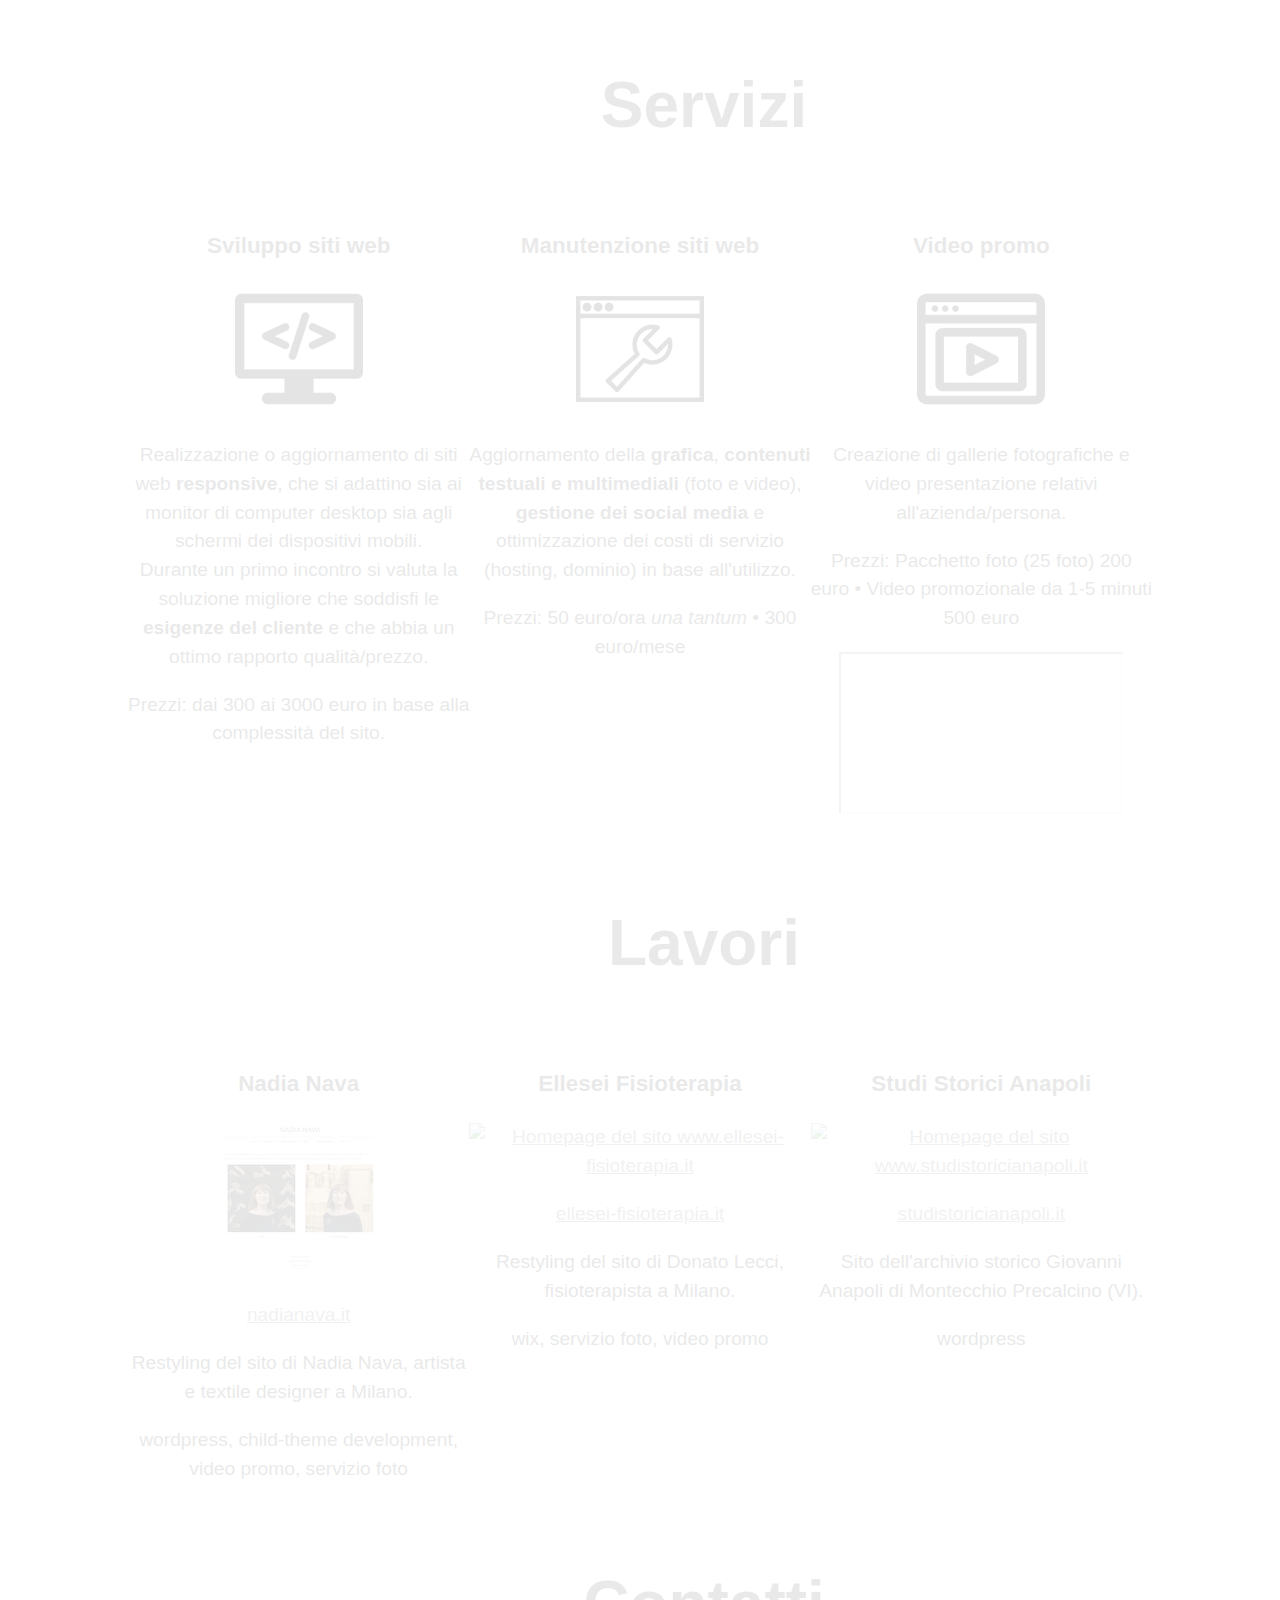
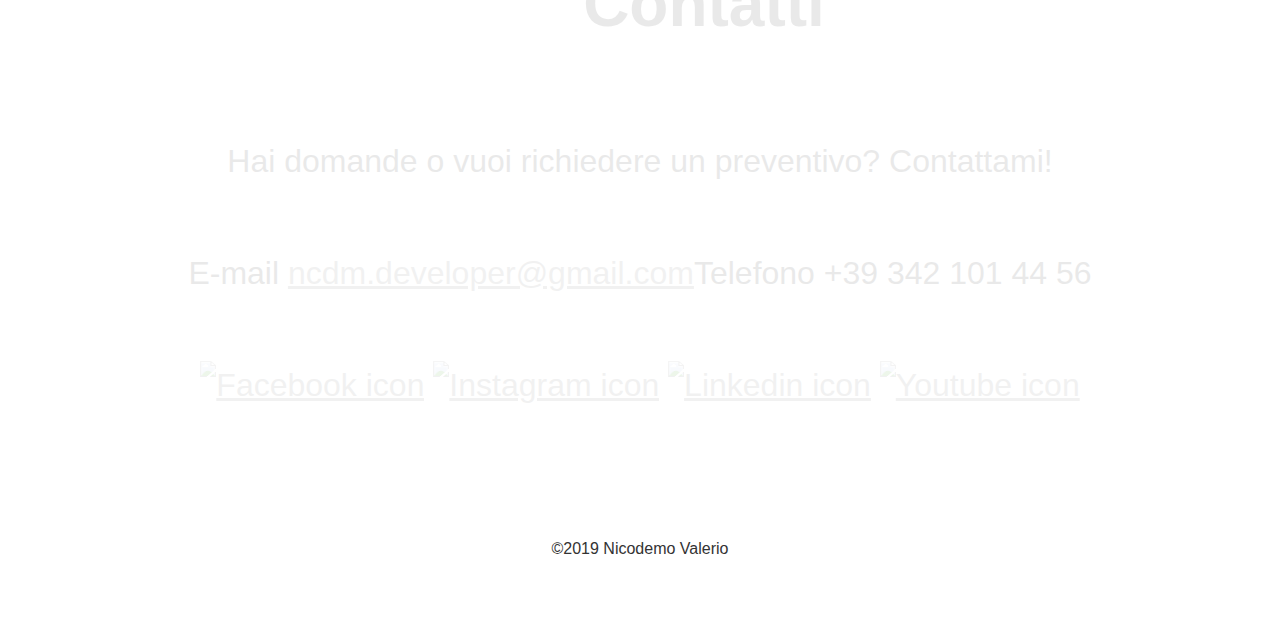
==== commit 89cc5ffd: "Flexbox layout" ====
--- a/index.html
+++ b/index.html
@@ -13,7 +13,6 @@
   </head>
   <body>
     <header>
-      <div class="container">
         <div id="header-title">
             <h1>Nicodemo Valerio</h1>
         </div>
@@ -26,7 +25,6 @@
             <li><a href="index-en.html" id="language">ENG</a></li>
           </ul>
         </nav>
-      </div>
     </header>
     <section id="goToTop">
       <div class="container">
@@ -35,8 +33,7 @@
     </section>
     <section id="showcase">
       <div class="container">
-        <h2>Nicodemo Valerio</h2>
-        <p>Sviluppatore web</p>
+        <h2><span class="hidden">Nicodemo Valerio</span></h2>
       </div>
     </section>
     <section id="about">
@@ -61,61 +58,64 @@
     <section id="services">
       <div class="container" id="servicesSection">
           <h2>Servizi</h2>
-          <div class="service">
-            <h3>Sviluppo siti web</h3>
-            <p class="centered"><img src="./img/services/service_web_development.png" alt="Web development icon" height="128" width="128"> </p>
-            <p class="centered">Realizzazione o aggiornamento di siti web <strong>responsive</strong>, che si adattino sia ai monitor di computer desktop sia agli schermi dei dispositivi mobili.
-            <br>Durante un primo incontro si valuta la soluzione migliore che soddisfi le <strong>esigenze del cliente</strong> e che abbia un ottimo rapporto qualità/prezzo.</p>
-            <p class="centered">Prezzi: dai 300 ai 3000 euro in base alla complessità del sito.</p>
-          </div>
-          <div class="service">
-            <h3>Manutenzione siti web</h3>
-            <p class="centered"><img src="./img/services/service_maintenance.png" alt="Web development icon" height="128" width="128"></p>
-            <p class="centered">Aggiornamento della <strong>grafica</strong>, <strong>contenuti testuali e multimediali</strong> (foto e video), <strong>gestione dei social media</strong> e ottimizzazione dei costi di servizio (hosting, dominio) in base all'utilizzo.
-            </p>
-            <p class="centered">Prezzi: 50 euro/ora <em>una tantum</em> • 300 euro/mese
-            </p>
-          </div>
-          <div class="service">
-            <h3>Video promo</h3>
-            <p class="centered"><img src="./img/services/service_video.png" alt="Web development icon" height="128" width="128"></p>
-            <p class="centered">Creazione di gallerie fotografiche e video presentazione relativi all'azienda/persona.</p>
-            <p class="centered">Prezzi: Pacchetto foto (25 foto) 200 euro • Video promozionale da 1-5 minuti 500 euro
-            </p>
-            <p class="centered">
-            <iframe width="280" height="158" src="https://www.youtube.com/embed/1aF78rdouV4" allow="accelerometer; autoplay; encrypted-media; gyroscope; picture-in-picture" allowfullscreen></iframe>
-            </p>
+          <div class="flex-container">
+            <div class="service">
+              <h3>Sviluppo siti web</h3>
+              <p class="centered"><img src="./img/services/service_web_development.png" alt="Web development icon" height="128px" width="128px"> </p>
+              <p class="centered">Realizzazione o aggiornamento di siti web <strong>responsive</strong>, che si adattino sia ai monitor di computer desktop sia agli schermi dei dispositivi mobili.
+              <br>Durante un primo incontro si valuta la soluzione migliore che soddisfi le <strong>esigenze del cliente</strong> e che abbia un ottimo rapporto qualità/prezzo.</p>
+              <p class="centered">Prezzi: dai 300 ai 3000 euro in base alla complessità del sito.</p>
+            </div>
+            <div class="service">
+              <h3>Manutenzione siti web</h3>
+              <p class="centered"><img src="./img/services/service_maintenance.png" alt="Web development icon" height="128px" width="128px"></p>
+              <p class="centered">Aggiornamento della <strong>grafica</strong>, <strong>contenuti testuali e multimediali</strong> (foto e video), <strong>gestione dei social media</strong> e ottimizzazione dei costi di servizio (hosting, dominio) in base all'utilizzo.
+              </p>
+              <p class="centered">Prezzi: 50 euro/ora <em>una tantum</em> • 300 euro/mese
+              </p>
+            </div>
+            <div class="service">
+              <h3>Video promo</h3>
+              <p class="centered"><img src="./img/services/service_video.png" alt="Web development icon" height="128px" width="128px"></p>
+              <p class="centered">Creazione di gallerie fotografiche e video presentazione relativi all'azienda/persona.</p>
+              <p class="centered">Prezzi: Pacchetto foto (25 foto) 200 euro • Video promozionale da 1-5 minuti 500 euro
+              </p>
+              <p class="centered">
+              <iframe width="280px" height="158px" src="https://www.youtube.com/embed/1aF78rdouV4" allow="accelerometer; autoplay; encrypted-media; gyroscope; picture-in-picture" allowfullscreen></iframe>
+              </p>
+            </div>
           </div>
       </div>
     </section>
     <section id="work">
       <div class="container" id="workSection">
         <h2>Lavori</h2>
-        <div class="workblock">
-          <h3 class="centered">Nadia Nava</h3>
-          <p class="centered"><a href="https://www.nadianava.it" target="_blank"><img src="./img/work/nadianava.png" alt="Homepage del sito www.nadianava.it" height="150px" width="150px"></a>
-          </p>
-          <p class="centered"><a href="https://www.nadianava.it" target="_blank">nadianava.it</a></p>
-          <p class="centered">Restyling del sito di Nadia Nava, artista e textile designer a Milano.</p>
-          <p class="centered">wordpress, child-theme development, video promo, servizio foto</p>
+        <div class="flex-container">
+          <div class="workblock">
+            <h3 class="centered">Nadia Nava</h3>
+            <p class="centered"><a href="https://www.nadianava.it" target="_blank"><img src="./img/work/nadianava.png" alt="Homepage del sito www.nadianava.it" height="150px" width="150px"></a>
+            </p>
+            <p class="centered"><a href="https://www.nadianava.it" target="_blank">nadianava.it</a></p>
+            <p class="centered">Restyling del sito di Nadia Nava, artista e textile designer a Milano.</p>
+            <p class="centered">wordpress, child-theme development, video promo, servizio foto</p>
+          </div>
+          <div class="workblock">
+            <h3 class="centered">Ellesei Fisioterapia</h3>
+            <p class="centered"><a href="https://www.ellesei-fisioterapia.it" target="_blank"><img src="./img/work/ellesei.png" alt="Homepage del sito www.ellesei-fisioterapia.it" height="150" width="150"></a>
+            </p>
+            <p class="centered"><a href="https://www.ellesei-fisioterapia.it" target="_blank">ellesei-fisioterapia.it</a></p>
+            <p class="centered">Restyling del sito di Donato Lecci, fisioterapista a Milano.</p>
+            <p class="centered">wix, servizio foto, video promo</p>
+          </div>
+          <div class="workblock">
+            <h3 class="centered">Studi Storici Anapoli</h3>
+            <p class="centered"><a href="http://www.studistoricianapoli.it" target="_blank"><img src="./img/work/studistoricianapoli.png" alt="Homepage del sito www.studistoricianapoli.it" height="150" width="150"></a>
+            </p>
+            <p class="centered"><a href="https://www.studistoricianapoli.it" target="_blank">studistoricianapoli.it</a></p>
+            <p class="centered">Sito dell'archivio storico Giovanni Anapoli di Montecchio Precalcino (VI).</p>
+            <p class="centered">wordpress</p>
+          </div>
         </div>
-        <div class="workblock">
-          <h3 class="centered">Ellesei Fisioterapia</h3>
-          <p class="centered"><a href="https://www.ellesei-fisioterapia.it" target="_blank"><img src="./img/work/ellesei.png" alt="Homepage del sito www.ellesei-fisioterapia.it" height="150" width="150"></a>
-          </p>
-          <p class="centered"><a href="https://www.ellesei-fisioterapia.it" target="_blank">ellesei-fisioterapia.it</a></p>
-          <p class="centered">Restyling del sito di Donato Lecci, fisioterapista a Milano.</p>
-          <p class="centered">wix, servizio foto, video promo</p>
-        </div>
-        <div class="workblock">
-          <h3 class="centered">Studi Storici Anapoli</h3>
-          <p class="centered"><a href="http://www.studistoricianapoli.it" target="_blank"><img src="./img/work/studistoricianapoli.png" alt="Homepage del sito www.studistoricianapoli.it" height="150" width="150"></a>
-          </p>
-          <p class="centered"><a href="https://www.studistoricianapoli.it" target="_blank">studistoricianapoli.it</a></p>
-          <p class="centered">Sito dell'archivio storico Giovanni Anapoli di Montecchio Precalcino (VI).</p>
-          <p class="centered">wordpress</p>
-        </div>
-      </div>
     </section>
     <section id="contacts">
       <div class="container" id="contactsSection">
--- a/css/style.css
+++ b/css/style.css
@@ -8,6 +8,12 @@
 }
 
 /* Generic elements */
+section {
+  display: flex;
+  flex-flow: row wrap;
+  align-items: flex-start;
+  justify-content: space-around;
+}
 h2 {font-size: 2em; padding-left: 2em;}
 a {color: gray;}
 a:hover {text-decoration: none;}
@@ -18,6 +24,9 @@
   color: #333;
   width: 80%;
   margin: auto;
+  display: flex;
+  flex-flow: row wrap;
+  justify-content: center;
   overflow: hidden;
   transition-delay: 0.5s;
   transition-duration: 2s;
@@ -48,6 +57,9 @@
   display: flex;
   flex: 0 1 50vh;
   height: 30vh;
+  flex-flow: row wrap;
+  align-items: center;
+  justify-content: space-around;
 }
 #header-title {
   position: relative;
@@ -61,32 +73,26 @@
   color: brown;
   background-color: white;
 }
-
-#header-title h1 {float: left; margin-top: 0.2em;}
-#header-title a:hover {
-  color: black;
-  background-color: white;
-}
-header nav {
+nav {
+  position: relative;
+  animation: slide-from-top 3s;
+}
+nav ul {
+  display: flex;
+  flex-flow: row wrap;
+  align-items: center;
+  justify-content: space-around;
+}
+header li {
+    flex: 1 1 auto;
+    display: inline;
+}
+header a {
   font-size: 0.6em;
-  float: right;
-  padding-left: 0;
-  padding-top: 1em;
-  padding-bottom: 2em;
-  position: relative;
-  animation: slide-from-top 3s;
-}
-header li {
-    float: left;
-    text-decoration: none;
-    display: inline;
-    margin-right: 0.5em;
-}
-header a {
   color: #333;
   text-decoration: none;
   text-transform: uppercase;
-  padding: 0.5em;
+  padding: 1em;
 }
 header a:hover {color: white; background-color: black;}
 
@@ -105,8 +111,21 @@
   display: flex;
   flex: 0 1 50vh;
 }
-
-/* Services */
+.hidden {
+  display: none;
+}
+.flex-container{
+  display: flex;
+  flex-flow: row wrap;
+}
+.flex-container>* {
+  flex: 1 200px;
+}
+.service, .workblock {
+  font-size: 0.6em;
+}
+.service h3 {text-align: center;}
+/* Services
 #services {padding-bottom: 1em;}
 .service, .workblock {
   float: left;
@@ -116,7 +135,7 @@
   display: inline-block;
 }
 .service h3 {text-align: center;}
-
+*/
 /* Contacts */
 #contacts {padding-bottom: 1em;}
 
@@ -135,7 +154,7 @@
   #header-title h1, #language, header nav, header nav li, .container,
   #showcase, #about, #services, .service, #work, .workblock, #contacts,
   footer {
-    float:none;
+    float: none;
     text-align: center;
     width: 100%;
     padding: 0;
